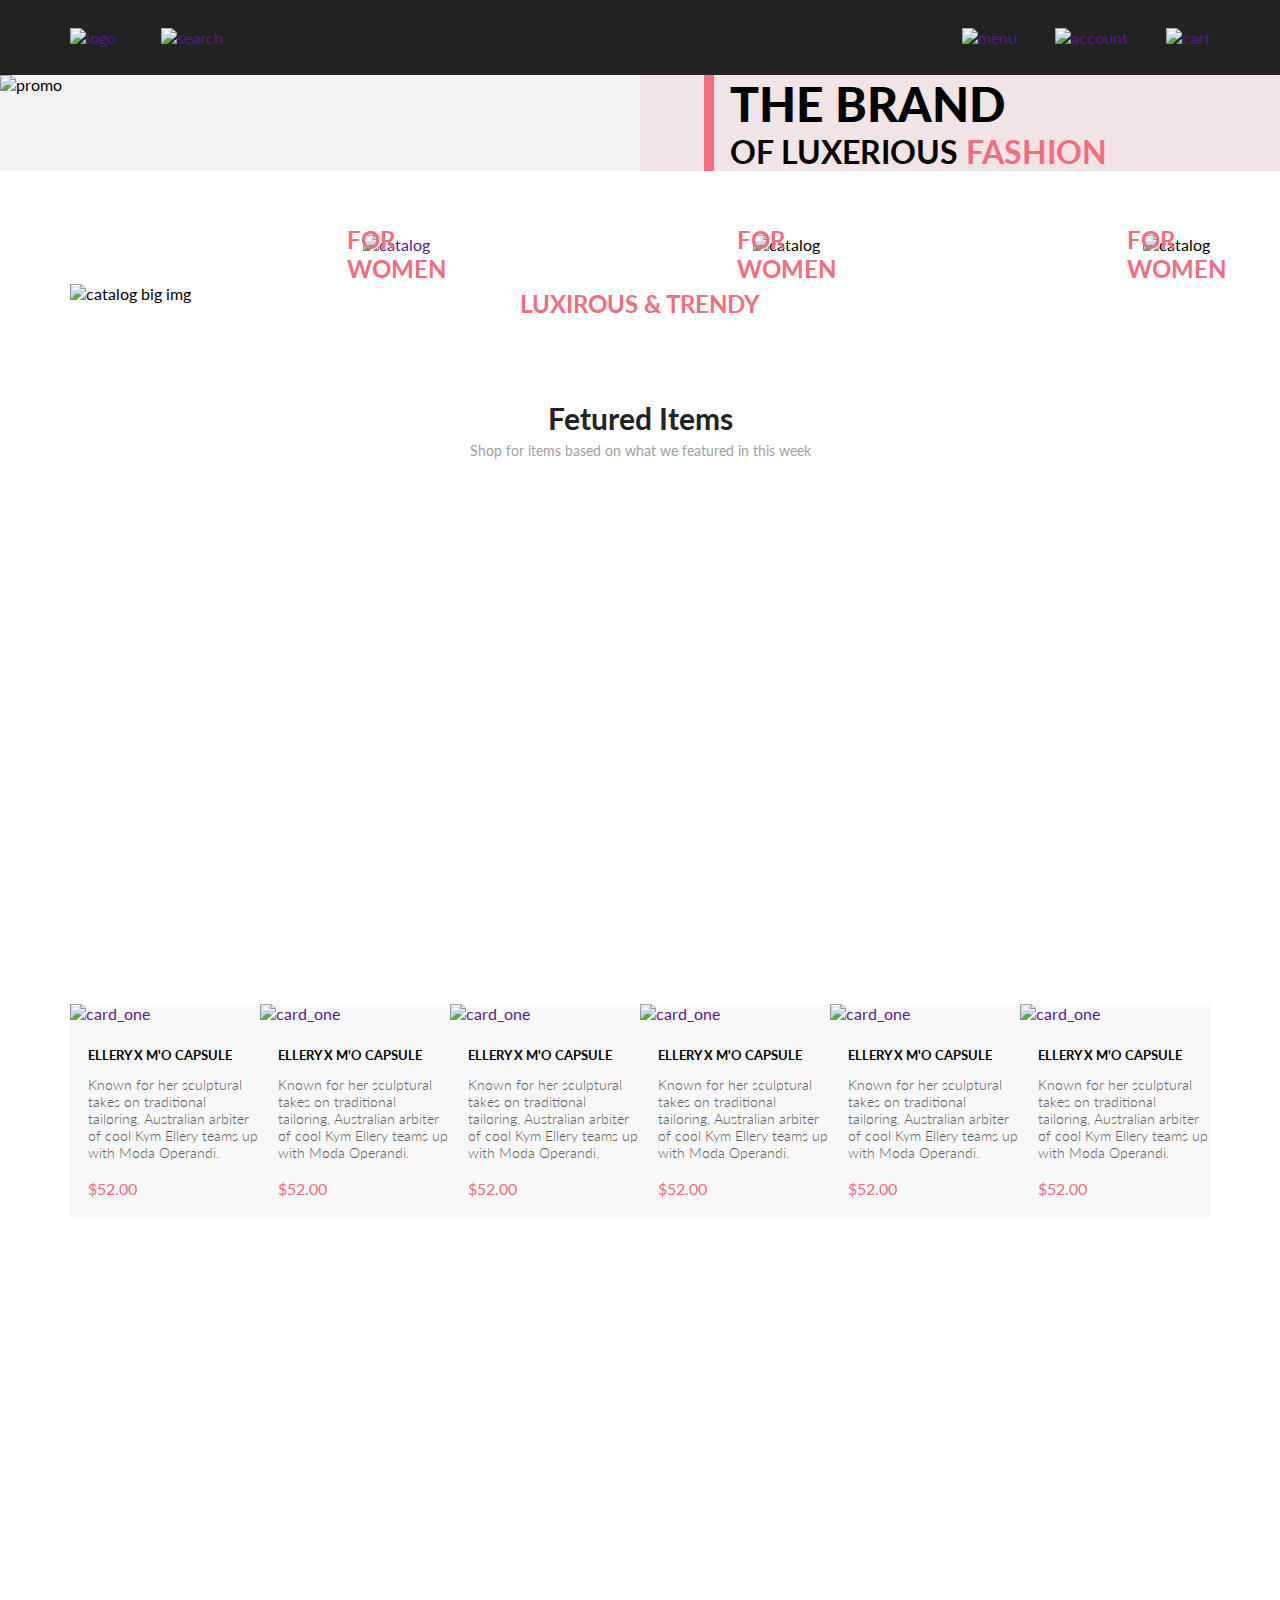
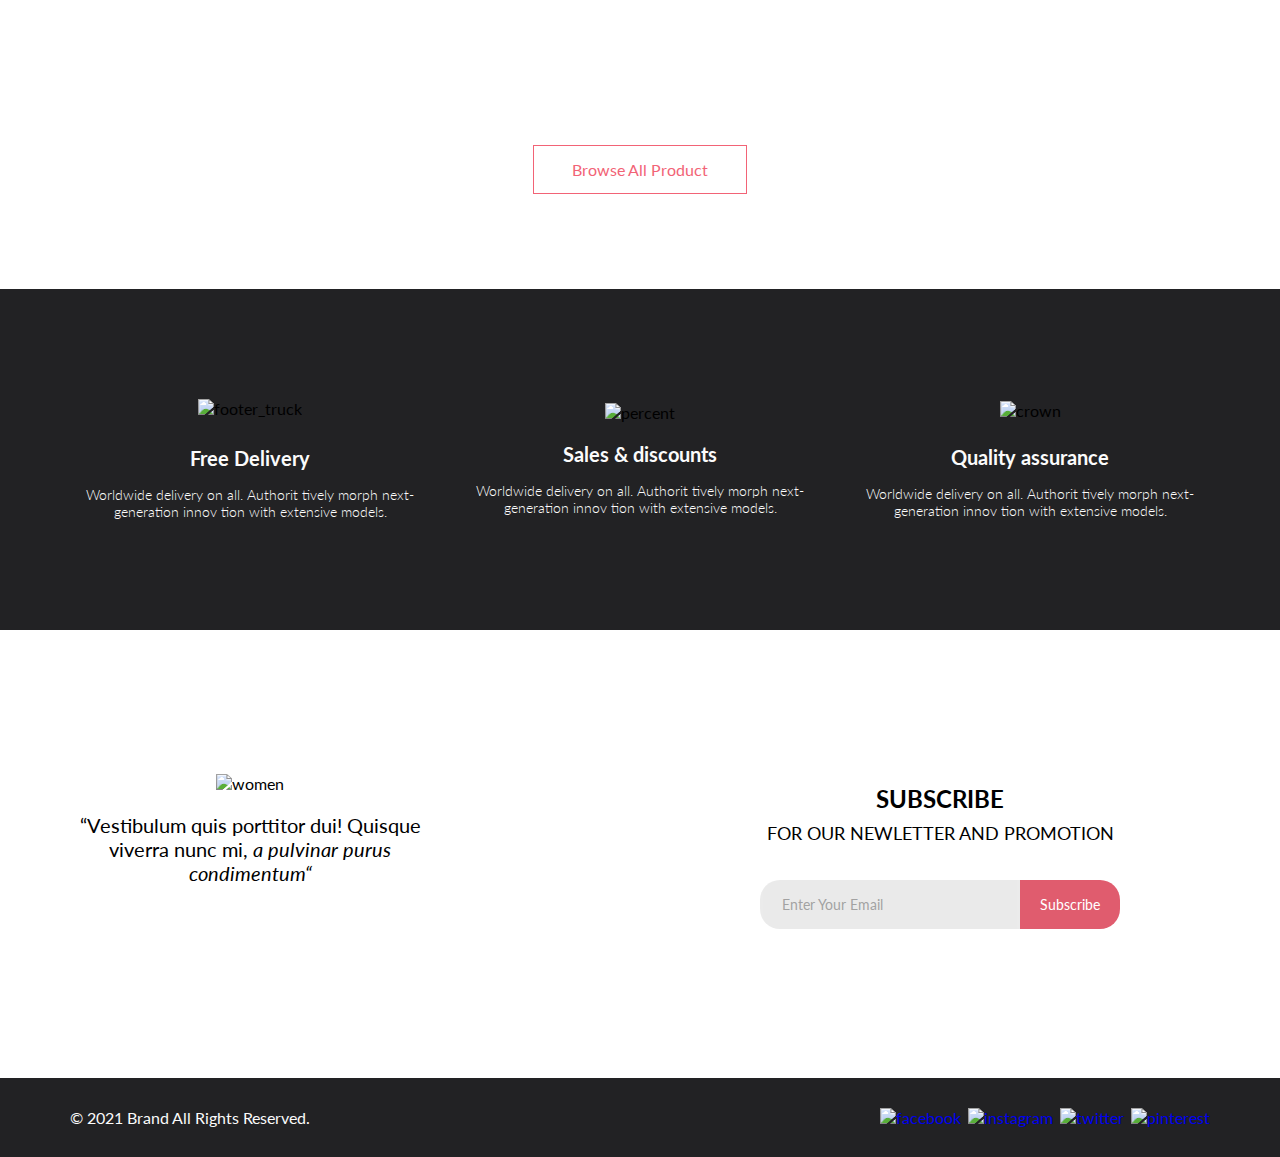
==== index.html @ 8d18c6ad "lesson-1" ====
<!DOCTYPE html>
<html lang="ru">
<head>
    <meta charset="UTF-8">
    <meta name="viewport" content="width=device-width, initial-scale=1.0">
    <title>Document</title>
    <link rel="preconnect" href="https://fonts.gstatic.com">
<link href="https://fonts.googleapis.com/css2?family=Lato&display=swap" rel="stylesheet">
    <link rel="stylesheet" href="style.css">
</head>
<body>
    <div class="header center">
        <div class="header__left">
            <a href=""><img src="img/logo.svg" alt="logo"></a>
            <a href=""><img class="header__search" src="img/search.svg" alt="search"></a>
        </div>
        <div class="header__right">
            <a href=""><img src="img/menu.svg" alt="menu"></a>
            <a href=""><img class="header__accoutn" src="img/account.svg" alt="account"></a>
            <a href=""><img src="img/cart.svg" alt="cart"></a>
        </div>
    </div>
    <div class="promo">
        <div class="promo__left">
            <img class="promo__img" src="img/promo__img.png" alt="promo">
        </div>
        <div class="promo__right">
            <div class="promo__content">
                <h2 class="promo__heading">THE BRAND</h2>
                <p class="promo__text">OF LUXERIOUS <span>FASHION</span></p>
            </div>
        </div>
    </div>
    <div class="catalog center">
        <a href="">
            <div class="catalog__item">
            <img class="catalog__img" src="img/catalog_women.png" alt="catalog">
            <div class="catalog__content">
                <p class="catalog__text">30% OFF</p>
                <h3 class="catalog__heading">FOR WOMEN</h3>
            </div>
        </a>
        </div>
        <div class="catalog__item">
            <img class="catalog__img" src="img/catalog_men.png" alt="catalog">
            <div class="catalog__content">
                <p class="catalog__text">30% OFF</p>
                <h3 class="catalog__heading">FOR WOMEN</h3>
            </div>
        </div>
        <div class="catalog__item">
            <img class="catalog__img" src="img/catalog_kids.png" alt="catalog">
            <div class="catalog__content">
                <p class="catalog__text">30% OFF</p>
                <h3 class="catalog__heading">FOR WOMEN</h3>
            </div>
        </div>
    </div>
    <div class="catalog-big center">
        <img class="catalog-big__img" src="img/catalog_big.png" alt="catalog big img">
        <div class="catalog__content">
            <p class="catalog__text">ACCESORIES</p>
            <h3 class="catalog__heading">LUXIROUS & TRENDY</h3>
        </div>
    </div>

    
    <!--Продажи-->
    <div class="product center">
        <div class="product_top">
            <h3 class="product_heading">Fetured Items</h3>
            <p class="product_text">Shop for items based on what we featured in this week</p>
        </div>
        
        <div class="product_card">
            <a href="">
                <img src="img/card_one.png" alt="card_one" class="product_img">
                <h6 class="card_heding">ELLERY X M'O CAPSULE</h6>
                <p class="card_text">Known for her sculptural takes on traditional tailoring,
                   Australian arbiter of cool Kym Ellery teams up with Moda Operandi.</p>
                <p class="card_price">$52.00</p>   
            </a>
            <a href="" class="hover_ref">
                <img src="img/hover.png" alt="hover" class="hover_img">
            </a>
        </div>
        <div class="product_card">
            <a href="">
                <img src="img/card_two.png" alt="card_one" class="product_img">
                <h6 class="card_heding">ELLERY X M'O CAPSULE</h6>
                <p class="card_text">Known for her sculptural takes on traditional tailoring,
                   Australian arbiter of cool Kym Ellery teams up with Moda Operandi.</p>
                <p class="card_price">$52.00</p>   
            </a>
            <a href="" class="hover_ref">
                <img src="img/hover.png" alt="hover" class="hover_img">
            </a>
        </div>
        <div class="product_card">
            <a href="">
                <img src="img/card_three.png" alt="card_one" class="product_img">
                <h6 class="card_heding">ELLERY X M'O CAPSULE</h6>
                <p class="card_text">Known for her sculptural takes on traditional tailoring,
                   Australian arbiter of cool Kym Ellery teams up with Moda Operandi.</p>
                <p class="card_price">$52.00</p>   
            </a>
            <a href="" class="hover_ref">
                <img src="img/hover.png" alt="hover" class="hover_img">
            </a>
        </div>
        <div class="product_card">
            <a href="">
                <img src="img/card_four.png" alt="card_one" class="product_img">
                <h6 class="card_heding">ELLERY X M'O CAPSULE</h6>
                <p class="card_text">Known for her sculptural takes on traditional tailoring,
                   Australian arbiter of cool Kym Ellery teams up with Moda Operandi.</p>
                <p class="card_price">$52.00</p>   
            </a>
            <a href="" class="hover_ref">
                <img src="img/hover.png" alt="hover" class="hover_img">
            </a>
        </div>
        <div class="product_card">
            <a href="">
                <img src="img/card_five.png" alt="card_one" class="product_img">
                <h6 class="card_heding">ELLERY X M'O CAPSULE</h6>
                <p class="card_text">Known for her sculptural takes on traditional tailoring,
                   Australian arbiter of cool Kym Ellery teams up with Moda Operandi.</p>
                <p class="card_price">$52.00</p>   
            </a>
            <a href="" class="hover_ref">
                <img src="img/hover.png" alt="hover" class="hover_img">
            </a>
        </div>
        <div class="product_card">
            <a href="">
                <img src="img/card_six.png" alt="card_one" class="product_img">
                <h6 class="card_heding">ELLERY X M'O CAPSULE</h6>
                <p class="card_text">Known for her sculptural takes on traditional tailoring,
                   Australian arbiter of cool Kym Ellery teams up with Moda Operandi.</p>
                <p class="card_price">$52.00</p>   
            </a>
            <a href="" class="hover_ref">
                <img src="img/hover.png" alt="hover" class="hover_img">
            </a>
        </div>
        <div class="product_show">
            <a href="" class="show_input">Browse All Product</a>
        </div>
    </div>


    <!--Подвал-->
    <div class="top_footer center">
        <div class="dignity">
            <img src="img/footer_truck.svg" alt="footer_truck">
            <h5 class="dignity_heading truck">Free Delivery</h3>
            <p class="dighity_text">Worldwide delivery on all. Authorit tively morph 
                                        next-generation innov tion with extensive models.</p>
        </div>
        <div class="dignity">
            <img src="img/footer_percent.svg" alt="percent">
            <h5 class="dignity_heading">Sales & discounts</h3>
            <p class="dighity_text">Worldwide delivery on all. Authorit tively morph 
                                        next-generation innov tion with extensive models.</p>
        </div>
        <div class="dignity">
            <img src="img/footer_crown.svg" alt="crown">
            <h5 class="dignity_heading crown">Quality assurance</h3>
            <p class="dighity_text">Worldwide delivery on all. Authorit tively morph 
                                        next-generation innov tion with extensive models.</p>
        </div>
    </div>

    <div class="middle_footer center">
        <div class="quote">
        <img src="img/footer_women.svg" alt="women"> 
        <p class="quote_text">“Vestibulum quis porttitor dui! Quisque viverra nunc mi, 
                <span class="quote_italic">a pulvinar purus condimentum“</span> </p>   
        </div>     
        <div class="forms_pack">
            <h4 class="forms_heading">SUBSCRIBE</h4>
            <p class="forms_text">FOR OUR NEWLETTER AND PROMOTION</p>
            <form action="#" method="POST" class="subform">
                <p>
                    <input type="text" name="email" id="email" placeholder="Enter Your Email" class="format"><button type="submit" class="dispatch">Subscribe</button>
                </p>
            </form>
        </div>
    </div>

    <div class="bottom_center center">
        <p class="bottom_text">&copy 2021 Brand All Rights Reserved.</p>
        <div class="bottom__left"> 
            <a href="https://www.facebook.com" class="bottom_left_img" target="_blank"><img src="img/facebook.svg" alt="facebook"></a>
            <a href="https://www.instagram.com" class="bottom_left_img" target="_blank"><img src="img/instagram.svg" alt="instagram"></a>
            <a href="https://twitter.com" class="bottom_left_img" target="_blank"><img src="img/twitter.svg" alt="twitter"></a>
            <a href="https://www.pinterest.ru" class="bottom_left_img" target="_blank"><img src="img/pinterest.svg" alt="pinterest"></a>
        </div>
    </div>
</body>
</html>
---- style.css ----
@charset "UTF-8";
* {
  margin: 0;
  padding: 0;
  -webkit-box-sizing: border-box;
          box-sizing: border-box;
  font-family: 'Lato', sans-serif;
}

a {
  text-decoration: none;
}

.center {
  padding-left: calc(50% - 570px);
  padding-right: calc(50% - 570px);
}

.header {
  background-color: #222;
  height: 75px;
  display: -webkit-box;
  display: -ms-flexbox;
  display: flex;
  -webkit-box-pack: justify;
      -ms-flex-pack: justify;
          justify-content: space-between;
  -webkit-box-align: center;
      -ms-flex-align: center;
          align-items: center;
}

.header__search {
  margin-left: 41px;
}

.header__accoutn {
  margin-left: 34px;
  margin-right: 34px;
}

.promo {
  background: rgba(113, 103, 105, 0.08);
  padding-left: calc(50% - 800px);
  padding-right: calc(50% - 800px);
  display: -webkit-box;
  display: -ms-flexbox;
  display: flex;
}

.promo__left {
  width: 50%;
}

.promo__img {
  width: 100%;
}

.promo__right {
  width: 50%;
  background: #F1E4E6;
  display: -webkit-box;
  display: -ms-flexbox;
  display: flex;
  -webkit-box-align: center;
      -ms-flex-align: center;
          align-items: center;
  padding-left: 64px;
}

.promo__content {
  border-left: 10px solid #F16D7F;
  padding-left: 16px;
}

.promo__heading {
  font-weight: 900;
  font-size: 48px;
  line-height: 58px;
}

.promo__text {
  font-weight: 700;
  font-size: 32px;
  line-height: 38px;
}

p.promo__text span {
  color: #F16D7F;
}

.catalog {
  display: -webkit-box;
  display: -ms-flexbox;
  display: flex;
  -webkit-box-pack: justify;
      -ms-flex-pack: justify;
          justify-content: space-between;
  padding-top: 64px;
}

.catalog__item {
  position: relative;
}

.catalog-big {
  position: relative;
}

.catalog__item:not(:last-child) {
  margin-right: 30px;
}

.catalog__content {
  position: absolute;
  width: 100%;
  height: 100%;
  top: 0;
  left: 0;
  display: -webkit-box;
  display: -ms-flexbox;
  display: flex;
  -webkit-box-orient: vertical;
  -webkit-box-direction: normal;
      -ms-flex-direction: column;
          flex-direction: column;
  -webkit-box-pack: center;
      -ms-flex-pack: center;
          justify-content: center;
  -webkit-box-align: center;
      -ms-flex-align: center;
          align-items: center;
}

.catalog__img {
  width: 100%;
}

.catalog-big {
  margin-top: 30px;
}

.catalog-big__img {
  width: 100%;
}

.catalog__text {
  font-size: 16px;
  line-height: 19px;
  color: #FFFFFF;
}

.catalog__heading {
  font-weight: 700;
  font-size: 24px;
  line-height: 29px;
  color: #F16D7F;
}

/* Продажи */
.product_top {
  position: absolute;
  width: 100%;
  height: 100%;
  top: 0;
  left: 0;
  display: -webkit-box;
  display: -ms-flexbox;
  display: flex;
  -webkit-box-orient: vertical;
  -webkit-box-direction: normal;
      -ms-flex-direction: column;
          flex-direction: column;
  -webkit-box-pack: start;
      -ms-flex-pack: start;
          justify-content: flex-start;
  -webkit-box-align: center;
      -ms-flex-align: center;
          align-items: center;
}

.product_heading {
  font-size: 30px;
  line-height: 36px;
  color: #222222;
  padding-top: 97px;
}

.product_text {
  font-size: 14px;
  line-height: 17px;
  color: #9F9F9F;
  padding: 6px 0 48px 0;
}

.product {
  min-height: 1586px;
  display: -webkit-box;
  display: -ms-flexbox;
  display: flex;
  -webkit-box-pack: justify;
      -ms-flex-pack: justify;
          justify-content: space-between;
  -webkit-box-align: center;
      -ms-flex-align: center;
          align-items: center;
  -ms-flex-wrap: wrap;
      flex-wrap: wrap;
  -ms-flex-line-pack: center;
      align-content: center;
  position: relative;
}

.product_card {
  -webkit-box-flex: 1;
      -ms-flex: 1;
          flex: 1;
  margin-top: 30px;
  position: relative;
  background: #F8F8F8;
  max-width: 360px;
  text-align: left;
}

.hover_ref {
  opacity: 0;
  position: absolute;
  top: 0;
  left: 0;
  display: -webkit-box;
  display: -ms-flexbox;
  display: flex;
  -webkit-box-orient: vertical;
  -webkit-box-direction: normal;
      -ms-flex-direction: column;
          flex-direction: column;
  -webkit-box-pack: center;
      -ms-flex-pack: center;
          justify-content: center;
  -webkit-box-align: center;
      -ms-flex-align: center;
          align-items: center;
}

.hover_ref:hover {
  opacity: 1;
}

.card_heding {
  font-size: 13px;
  line-height: 16px;
  color: #000000;
  margin: 24px 0 0 18px;
}

.card_text {
  font-weight: 300;
  font-size: 14px;
  line-height: 17px;
  color: #5D5D5D;
  margin: 13px 0 0 18px;
}

.card_price {
  font-size: 16px;
  line-height: 19px;
  color: #F16D7F;
  margin: 18px 0 20px 18px;
}

.product_show {
  position: absolute;
  width: 100%;
  bottom: 0;
  left: 0;
  display: -webkit-box;
  display: -ms-flexbox;
  display: flex;
  -webkit-box-orient: vertical;
  -webkit-box-direction: normal;
      -ms-flex-direction: column;
          flex-direction: column;
  -webkit-box-pack: end;
      -ms-flex-pack: end;
          justify-content: flex-end;
  -webkit-box-align: center;
      -ms-flex-align: center;
          align-items: center;
  padding-bottom: 95px;
}

.show_input {
  font-size: 16px;
  line-height: 19px;
  color: #F26376;
  border: 1px solid #F26376;
  padding: 14px 38px;
}

.show_input:active {
  -webkit-box-shadow: inset 2px 2px 2px 2px #a01f1f;
          box-shadow: inset 2px 2px 2px 2px #a01f1f;
}

.show_input:hover {
  color: #FFFFFF;
  background-color: #F26376;
}

/* Подвал */
.top_footer {
  height: 341px;
  background-color: #222224;
  display: -webkit-box;
  display: -ms-flexbox;
  display: flex;
  -ms-flex-pack: distribute;
      justify-content: space-around;
  -webkit-box-align: center;
      -ms-flex-align: center;
          align-items: center;
}

.dignity {
  text-align: center;
}

.dignity:not(:last-of-type) {
  margin-right: 30px;
}

.dignity_heading {
  font-size: 20px;
  line-height: 24px;
  color: #FBFBFB;
  margin-top: 20px;
}

.dignity_heading.truck {
  margin-top: 28px;
}

.dignity_heading.crown {
  margin-top: 25px;
}

.dighity_text {
  font-weight: 300;
  font-size: 14px;
  line-height: 17px;
  color: #FBFBFB;
  margin-top: 16px;
}

.middle_footer {
  height: 448px;
  background-image: url(img/footer_back.png);
  background-repeat: no-repeat;
  background-position: center;
  display: -webkit-box;
  display: -ms-flexbox;
  display: flex;
  -webkit-box-pack: start;
      -ms-flex-pack: start;
          justify-content: flex-start;
  -webkit-box-align: center;
      -ms-flex-align: center;
          align-items: center;
  text-align: center;
}

.quote {
  max-width: 360px;
}

.quote_text {
  font-size: 20px;
  line-height: 24px;
  text-align: center;
  margin: 20px 0 50px 0;
}

.quote_italic {
  font-style: italic;
}

.forms_pack {
  max-width: 360px;
  margin-left: 330px;
}

.forms_heading {
  font-weight: 700;
  font-size: 24px;
  line-height: 38px;
}

.forms_text {
  font-weight: 400;
  font-size: 18px;
  line-height: 30px;
  margin-bottom: 32px;
}

.format {
  width: 260px;
  height: 49px;
  border-radius: 20px 0 0 20px;
  background: #E1E1E1;
  border: none;
  font-size: 14px;
  line-height: 17px;
  color: #222224;
  opacity: 0.67;
  padding-left: 22px;
  outline: none;
}

.dispatch {
  width: 100px;
  height: 49px;
  border-radius: 0 20px 20px 0;
  background: #E05C6E;
  border: none;
  color: #FFFFFF;
  font-size: 14px;
  line-height: 17px;
  outline: none;
}

.dispatch:active {
  -webkit-box-shadow: inset 2px 2px 2px 2px #a01f1f;
          box-shadow: inset 2px 2px 2px 2px #a01f1f;
  cursor: pointer;
  border: none;
}

.dispatch:hover {
  background: #f52f4a;
  cursor: pointer;
}

.bottom_center {
  height: 79px;
  background-color: #222224;
  display: -webkit-box;
  display: -ms-flexbox;
  display: flex;
  -webkit-box-pack: justify;
      -ms-flex-pack: justify;
          justify-content: space-between;
  -webkit-box-align: center;
      -ms-flex-align: center;
          align-items: center;
}

.bottom_text {
  font-size: 16px;
  line-height: 19px;
  color: #FBFBFB;
}

.bottom_left_img:not(:last-of-type) {
  margin-right: 3px;
}

.bottom_left_img:hover {
  -webkit-box-shadow: 2px 2px 5px #F16D7F;
          box-shadow: 2px 2px 5px #F16D7F;
}
/*# sourceMappingURL=style.css.map */
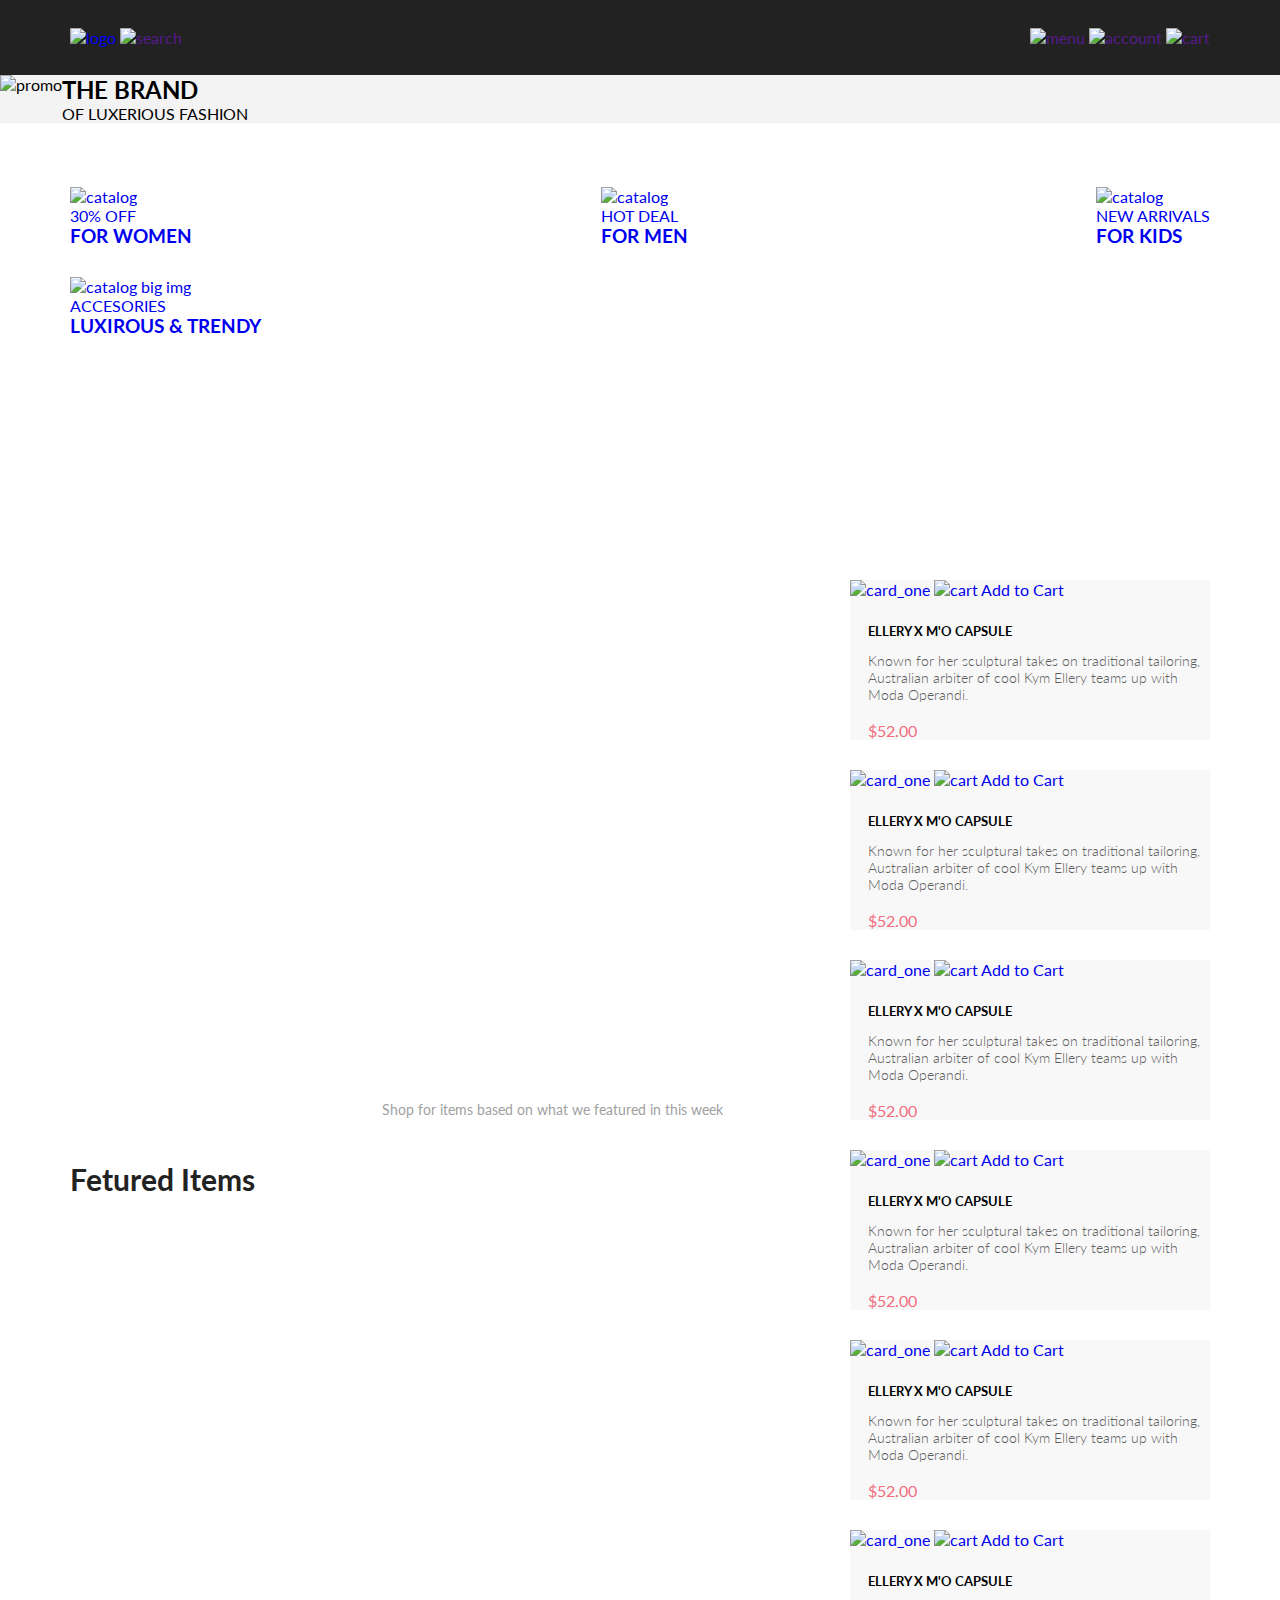
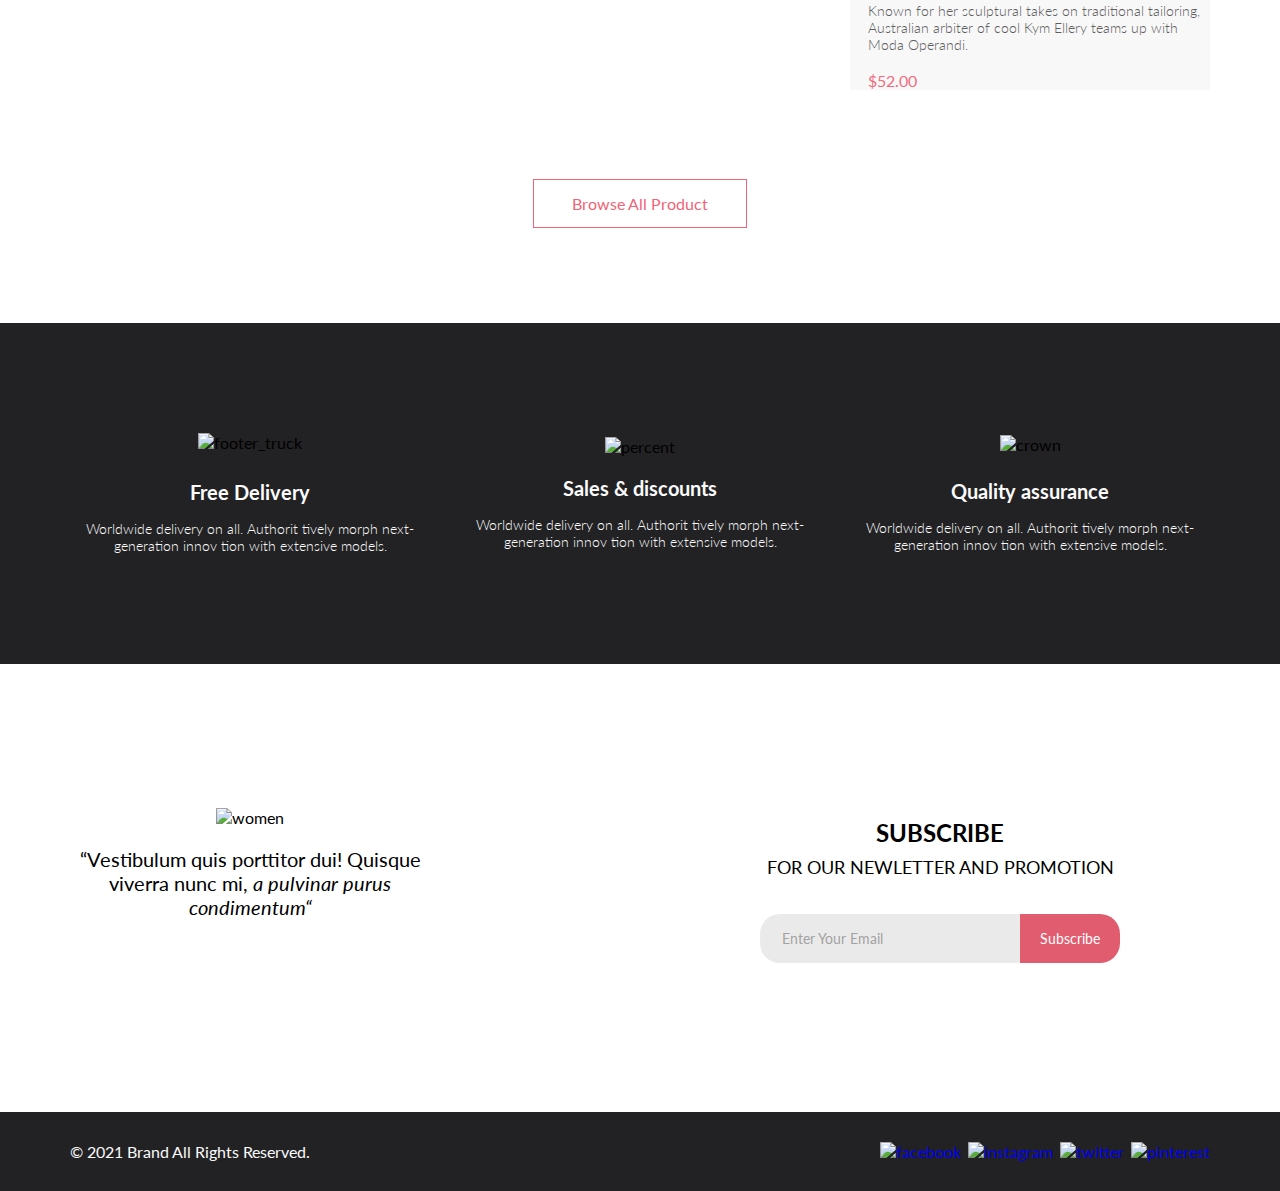
==== commit 01d2b4df: "Add files via upload" ====
--- a/index.html
+++ b/index.html
@@ -1,202 +1,225 @@
 <!DOCTYPE html>
-<html lang="ru">
+<html lang="en">
 <head>
     <meta charset="UTF-8">
     <meta name="viewport" content="width=device-width, initial-scale=1.0">
-    <title>Document</title>
+    <title>FASHION</title>
+    <link rel="shortcut icon" href="img/favicon.ico" type="image/x-icon">
     <link rel="preconnect" href="https://fonts.gstatic.com">
-<link href="https://fonts.googleapis.com/css2?family=Lato&display=swap" rel="stylesheet">
+    <link href="https://fonts.googleapis.com/css2?family=Lato&display=swap" rel="stylesheet">
     <link rel="stylesheet" href="style.css">
 </head>
 <body>
-    <div class="header center">
-        <div class="header__left">
-            <a href=""><img src="img/logo.svg" alt="logo"></a>
-            <a href=""><img class="header__search" src="img/search.svg" alt="search"></a>
-        </div>
-        <div class="header__right">
+    <header class="header center">
+        <div class="header_left">
+            <a href="index.html"><img src="img/logo.svg" alt="logo"></a>
+            <a href=""><img class="header_search" src="img/search.svg" alt="search"></a>
+        </div>
+        <div class="header_right">
             <a href=""><img src="img/menu.svg" alt="menu"></a>
-            <a href=""><img class="header__accoutn" src="img/account.svg" alt="account"></a>
+            <a href=""><img class="header_accoutn" src="img/account.svg" alt="account"></a>
             <a href=""><img src="img/cart.svg" alt="cart"></a>
         </div>
-    </div>
-    <div class="promo">
-        <div class="promo__left">
-            <img class="promo__img" src="img/promo__img.png" alt="promo">
-        </div>
-        <div class="promo__right">
-            <div class="promo__content">
-                <h2 class="promo__heading">THE BRAND</h2>
-                <p class="promo__text">OF LUXERIOUS <span>FASHION</span></p>
-            </div>
-        </div>
-    </div>
-    <div class="catalog center">
-        <a href="">
-            <div class="catalog__item">
-            <img class="catalog__img" src="img/catalog_women.png" alt="catalog">
-            <div class="catalog__content">
-                <p class="catalog__text">30% OFF</p>
-                <h3 class="catalog__heading">FOR WOMEN</h3>
-            </div>
-        </a>
-        </div>
-        <div class="catalog__item">
-            <img class="catalog__img" src="img/catalog_men.png" alt="catalog">
-            <div class="catalog__content">
-                <p class="catalog__text">30% OFF</p>
-                <h3 class="catalog__heading">FOR WOMEN</h3>
-            </div>
-        </div>
-        <div class="catalog__item">
-            <img class="catalog__img" src="img/catalog_kids.png" alt="catalog">
-            <div class="catalog__content">
-                <p class="catalog__text">30% OFF</p>
-                <h3 class="catalog__heading">FOR WOMEN</h3>
-            </div>
-        </div>
-    </div>
-    <div class="catalog-big center">
-        <img class="catalog-big__img" src="img/catalog_big.png" alt="catalog big img">
-        <div class="catalog__content">
-            <p class="catalog__text">ACCESORIES</p>
-            <h3 class="catalog__heading">LUXIROUS & TRENDY</h3>
-        </div>
-    </div>
-
+    </header>
+    <section class="promo">
+        <div class="promo_left">
+            <img class="promo_img" src="img/promo__img.png" alt="promo">
+        </div>
+        <div class="promo_right">
+            <div class="promo_content">
+                <h2 class="promo_heading">THE BRAND</h2>
+                <p class="promo_text">OF LUXERIOUS <span>FASHION</span></p>
+            </div>
+        </div>
+    </section>
+    <section class="catalog-box">
+        <div class="catalog center">
+            <div class="catalog_item">
+                <a href="#">    
+                    <img class="catalog_img" src="img/catalog_women.png" alt="catalog">
+                    <div class="catalog_content">
+                        <p class="catalog_text">30% OFF</p>
+                        <h3 class="catalog_heading">FOR WOMEN</h3>
+                    </div>
+                </a>
+            </div>
+            <div class="catalog_item">
+                <a href="catalog.html">
+                    <img class="catalog_img" src="img/catalog_men.png" alt="catalog">
+                    <div class="catalog_content">
+                        <p class="catalog_text">HOT DEAL</p>
+                        <h3 class="catalog_heading">FOR MEN</h3>
+                    </div>
+                </a>
+            </div>
+            <div class="catalog_item">
+                <a href="#">
+                    <img class="catalog_img" src="img/catalog_kids.png" alt="catalog">
+                    <div class="catalog_content">
+                        <p class="catalog_text">NEW ARRIVALS</p>
+                        <h3 class="catalog_heading">FOR KIDS</h3>
+                    </div>
+                </a>    
+            </div>
+        </div>
+        <div class="catalog-big center">
+            <a href="#">
+                <img class="catalog-big_img" src="img/catalog_big.png" alt="catalog big img">
+                <div class="catalog_content">
+                    <p class="catalog_text">ACCESORIES</p>
+                    <h3 class="catalog_heading">LUXIROUS & TRENDY</h3>
+                </div>
+            </a>    
+        </div>
+    </section>
     
     <!--Продажи-->
-    <div class="product center">
-        <div class="product_top">
+    <section class="product center">
+        
             <h3 class="product_heading">Fetured Items</h3>
             <p class="product_text">Shop for items based on what we featured in this week</p>
-        </div>
         
-        <div class="product_card">
-            <a href="">
-                <img src="img/card_one.png" alt="card_one" class="product_img">
-                <h6 class="card_heding">ELLERY X M'O CAPSULE</h6>
-                <p class="card_text">Known for her sculptural takes on traditional tailoring,
-                   Australian arbiter of cool Kym Ellery teams up with Moda Operandi.</p>
-                <p class="card_price">$52.00</p>   
-            </a>
-            <a href="" class="hover_ref">
-                <img src="img/hover.png" alt="hover" class="hover_img">
-            </a>
-        </div>
-        <div class="product_card">
-            <a href="">
-                <img src="img/card_two.png" alt="card_one" class="product_img">
-                <h6 class="card_heding">ELLERY X M'O CAPSULE</h6>
-                <p class="card_text">Known for her sculptural takes on traditional tailoring,
-                   Australian arbiter of cool Kym Ellery teams up with Moda Operandi.</p>
-                <p class="card_price">$52.00</p>   
-            </a>
-            <a href="" class="hover_ref">
-                <img src="img/hover.png" alt="hover" class="hover_img">
-            </a>
-        </div>
-        <div class="product_card">
-            <a href="">
-                <img src="img/card_three.png" alt="card_one" class="product_img">
-                <h6 class="card_heding">ELLERY X M'O CAPSULE</h6>
-                <p class="card_text">Known for her sculptural takes on traditional tailoring,
-                   Australian arbiter of cool Kym Ellery teams up with Moda Operandi.</p>
-                <p class="card_price">$52.00</p>   
-            </a>
-            <a href="" class="hover_ref">
-                <img src="img/hover.png" alt="hover" class="hover_img">
-            </a>
-        </div>
-        <div class="product_card">
-            <a href="">
-                <img src="img/card_four.png" alt="card_one" class="product_img">
-                <h6 class="card_heding">ELLERY X M'O CAPSULE</h6>
-                <p class="card_text">Known for her sculptural takes on traditional tailoring,
-                   Australian arbiter of cool Kym Ellery teams up with Moda Operandi.</p>
-                <p class="card_price">$52.00</p>   
-            </a>
-            <a href="" class="hover_ref">
-                <img src="img/hover.png" alt="hover" class="hover_img">
-            </a>
-        </div>
-        <div class="product_card">
-            <a href="">
-                <img src="img/card_five.png" alt="card_one" class="product_img">
-                <h6 class="card_heding">ELLERY X M'O CAPSULE</h6>
-                <p class="card_text">Known for her sculptural takes on traditional tailoring,
-                   Australian arbiter of cool Kym Ellery teams up with Moda Operandi.</p>
-                <p class="card_price">$52.00</p>   
-            </a>
-            <a href="" class="hover_ref">
-                <img src="img/hover.png" alt="hover" class="hover_img">
-            </a>
-        </div>
-        <div class="product_card">
-            <a href="">
-                <img src="img/card_six.png" alt="card_one" class="product_img">
-                <h6 class="card_heding">ELLERY X M'O CAPSULE</h6>
-                <p class="card_text">Known for her sculptural takes on traditional tailoring,
-                   Australian arbiter of cool Kym Ellery teams up with Moda Operandi.</p>
-                <p class="card_price">$52.00</p>   
-            </a>
-            <a href="" class="hover_ref">
-                <img src="img/hover.png" alt="hover" class="hover_img">
-            </a>
-        </div>
-        <div class="product_show">
-            <a href="" class="show_input">Browse All Product</a>
-        </div>
-    </div>
+        <div class="product-content">        
+            <div class="product_card">
+                <a href="#">
+                    <img src="img/card_1.jpg" alt="card_one" class="product_img">
+                </a>
+                <a class="product_add" href="#">
+                    <img src="img/product-cart.svg" alt="cart"> Add to Cart
+                </a>
+                <a href="#">    
+                    <h6 class="card_heding">ELLERY X M'O CAPSULE</h6>
+                </a>
+                    <p class="card_text">Known for her sculptural takes on traditional tailoring,
+                    Australian arbiter of cool Kym Ellery teams up with Moda Operandi.</p>
+                    <p class="card_price">$52.00</p>   
+            </div>
+            <div class="product_card">
+                <a href="#">
+                    <img src="img/card_2.jpg" alt="card_one" class="product_img">
+                </a>
+                <a class="product_add" href="#">
+                    <img src="img/product-cart.svg" alt="cart"> Add to Cart
+                </a>
+                <a href="#">
+                    <h6 class="card_heding">ELLERY X M'O CAPSULE</h6>
+                </a> 
+                    <p class="card_text">Known for her sculptural takes on traditional tailoring,
+                    Australian arbiter of cool Kym Ellery teams up with Moda Operandi.</p>
+                    <p class="card_price">$52.00</p>   
+            </div>
+            <div class="product_card">
+                <a href="#">
+                    <img src="img/card_3.jpg" alt="card_one" class="product_img">
+                </a>
+                <a class="product_add" href="#">
+                    <img src="img/product-cart.svg" alt="cart"> Add to Cart
+                </a>
+                <a href="#">    
+                    <h6 class="card_heding">ELLERY X M'O CAPSULE</h6>
+                </a>
+                    <p class="card_text">Known for her sculptural takes on traditional tailoring,
+                    Australian arbiter of cool Kym Ellery teams up with Moda Operandi.</p>
+                    <p class="card_price">$52.00</p>   
+            </div>
+            <div class="product_card">
+                <a href="#">
+                    <img src="img/card_4.jpg" alt="card_one" class="product_img">
+                </a>
+                <a class="product_add" href="#">
+                    <img src="img/product-cart.svg" alt="cart"> Add to Cart
+                </a>
+                <a href="#">    
+                    <h6 class="card_heding">ELLERY X M'O CAPSULE</h6>
+                </a>
+                    <p class="card_text">Known for her sculptural takes on traditional tailoring,
+                    Australian arbiter of cool Kym Ellery teams up with Moda Operandi.</p>
+                    <p class="card_price">$52.00</p>   
+            </div>
+            <div class="product_card">
+                <a href="#">
+                    <img src="img/card_5.jpg" alt="card_one" class="product_img">
+                </a>
+                <a class="product_add" href="#">
+                    <img src="img/product-cart.svg" alt="cart"> Add to Cart
+                </a>
+                <a href="#">    
+                    <h6 class="card_heding">ELLERY X M'O CAPSULE</h6>
+                </a>
+                    <p class="card_text">Known for her sculptural takes on traditional tailoring,
+                    Australian arbiter of cool Kym Ellery teams up with Moda Operandi.</p>
+                    <p class="card_price">$52.00</p>   
+            </div>
+            <div class="product_card">
+                <a href="#">
+                    <img src="img/card_6.jpg" alt="card_one" class="product_img">
+                </a>
+                <a class="product_add" href="#">
+                    <img src="img/product-cart.svg" alt="cart"> Add to Cart
+                </a>
+                <a href="#">    
+                    <h6 class="card_heding">ELLERY X M'O CAPSULE</h6>
+                </a>
+                    <p class="card_text">Known for her sculptural takes on traditional tailoring,
+                    Australian arbiter of cool Kym Ellery teams up with Moda Operandi.</p>
+                    <p class="card_price">$52.00</p>   
+            </div>
+            <div class="product_show">
+                <a href="" class="show_input">Browse All Product</a>
+            </div>
+        </div>
+    </section>
 
 
     <!--Подвал-->
-    <div class="top_footer center">
-        <div class="dignity">
-            <img src="img/footer_truck.svg" alt="footer_truck">
-            <h5 class="dignity_heading truck">Free Delivery</h3>
-            <p class="dighity_text">Worldwide delivery on all. Authorit tively morph 
-                                        next-generation innov tion with extensive models.</p>
-        </div>
-        <div class="dignity">
-            <img src="img/footer_percent.svg" alt="percent">
-            <h5 class="dignity_heading">Sales & discounts</h3>
-            <p class="dighity_text">Worldwide delivery on all. Authorit tively morph 
-                                        next-generation innov tion with extensive models.</p>
-        </div>
-        <div class="dignity">
-            <img src="img/footer_crown.svg" alt="crown">
-            <h5 class="dignity_heading crown">Quality assurance</h3>
-            <p class="dighity_text">Worldwide delivery on all. Authorit tively morph 
-                                        next-generation innov tion with extensive models.</p>
-        </div>
-    </div>
-
-    <div class="middle_footer center">
-        <div class="quote">
-        <img src="img/footer_women.svg" alt="women"> 
-        <p class="quote_text">“Vestibulum quis porttitor dui! Quisque viverra nunc mi, 
-                <span class="quote_italic">a pulvinar purus condimentum“</span> </p>   
-        </div>     
-        <div class="forms_pack">
-            <h4 class="forms_heading">SUBSCRIBE</h4>
-            <p class="forms_text">FOR OUR NEWLETTER AND PROMOTION</p>
-            <form action="#" method="POST" class="subform">
-                <p>
-                    <input type="text" name="email" id="email" placeholder="Enter Your Email" class="format"><button type="submit" class="dispatch">Subscribe</button>
-                </p>
-            </form>
-        </div>
-    </div>
-
-    <div class="bottom_center center">
-        <p class="bottom_text">&copy 2021 Brand All Rights Reserved.</p>
-        <div class="bottom__left"> 
-            <a href="https://www.facebook.com" class="bottom_left_img" target="_blank"><img src="img/facebook.svg" alt="facebook"></a>
-            <a href="https://www.instagram.com" class="bottom_left_img" target="_blank"><img src="img/instagram.svg" alt="instagram"></a>
-            <a href="https://twitter.com" class="bottom_left_img" target="_blank"><img src="img/twitter.svg" alt="twitter"></a>
-            <a href="https://www.pinterest.ru" class="bottom_left_img" target="_blank"><img src="img/pinterest.svg" alt="pinterest"></a>
-        </div>
-    </div>
+    <footer class="footer">
+        <div class="top_footer center">
+            <div class="dignity">
+                <img src="img/footer_truck.svg" alt="footer_truck">
+                <h5 class="dignity_heading truck">Free Delivery</h3>
+                <p class="dighity_text">Worldwide delivery on all. Authorit tively morph 
+                                            next-generation innov tion with extensive models.</p>
+            </div>
+            <div class="dignity">
+                <img src="img/footer_percent.svg" alt="percent">
+                <h5 class="dignity_heading">Sales & discounts</h3>
+                <p class="dighity_text">Worldwide delivery on all. Authorit tively morph 
+                                            next-generation innov tion with extensive models.</p>
+            </div>
+            <div class="dignity">
+                <img src="img/footer_crown.svg" alt="crown">
+                <h5 class="dignity_heading crown">Quality assurance</h3>
+                <p class="dighity_text">Worldwide delivery on all. Authorit tively morph 
+                                            next-generation innov tion with extensive models.</p>
+            </div>
+        </div>
+
+        <div class="middle_footer center">
+            <div class="quote">
+            <img src="img/footer_women.svg" alt="women"> 
+            <p class="quote_text">“Vestibulum quis porttitor dui! Quisque viverra nunc mi, 
+                    <span class="quote_italic">a pulvinar purus condimentum“</span> </p>   
+            </div>     
+            <div class="forms_pack">
+                <h4 class="forms_heading">SUBSCRIBE</h4>
+                <p class="forms_text">FOR OUR NEWLETTER AND PROMOTION</p>
+                <form action="#" method="POST" class="subform">
+                    <p>
+                        <input type="email" name="email" id="email" placeholder="Enter Your Email" class="format"><button type="submit" class="dispatch">Subscribe</button>
+                    </p>
+                </form>
+            </div>
+        </div>
+
+        <div class="bottom_center center">
+            <p class="bottom_text">&copy 2021 Brand All Rights Reserved.</p>
+            <div class="bottom_left"> 
+                <a href="https://www.facebook.com" class="bottom_left_img" target="_blank"><img src="img/facebook.svg" alt="facebook"></a>
+                <a href="https://www.instagram.com" class="bottom_left_img" target="_blank"><img src="img/instagram.svg" alt="instagram"></a>
+                <a href="https://twitter.com" class="bottom_left_img" target="_blank"><img src="img/twitter.svg" alt="twitter"></a>
+                <a href="https://www.pinterest.ru" class="bottom_left_img" target="_blank"><img src="img/pinterest.svg" alt="pinterest"></a>
+            </div>
+        </div>
+    </footer>
 </body>
 </html>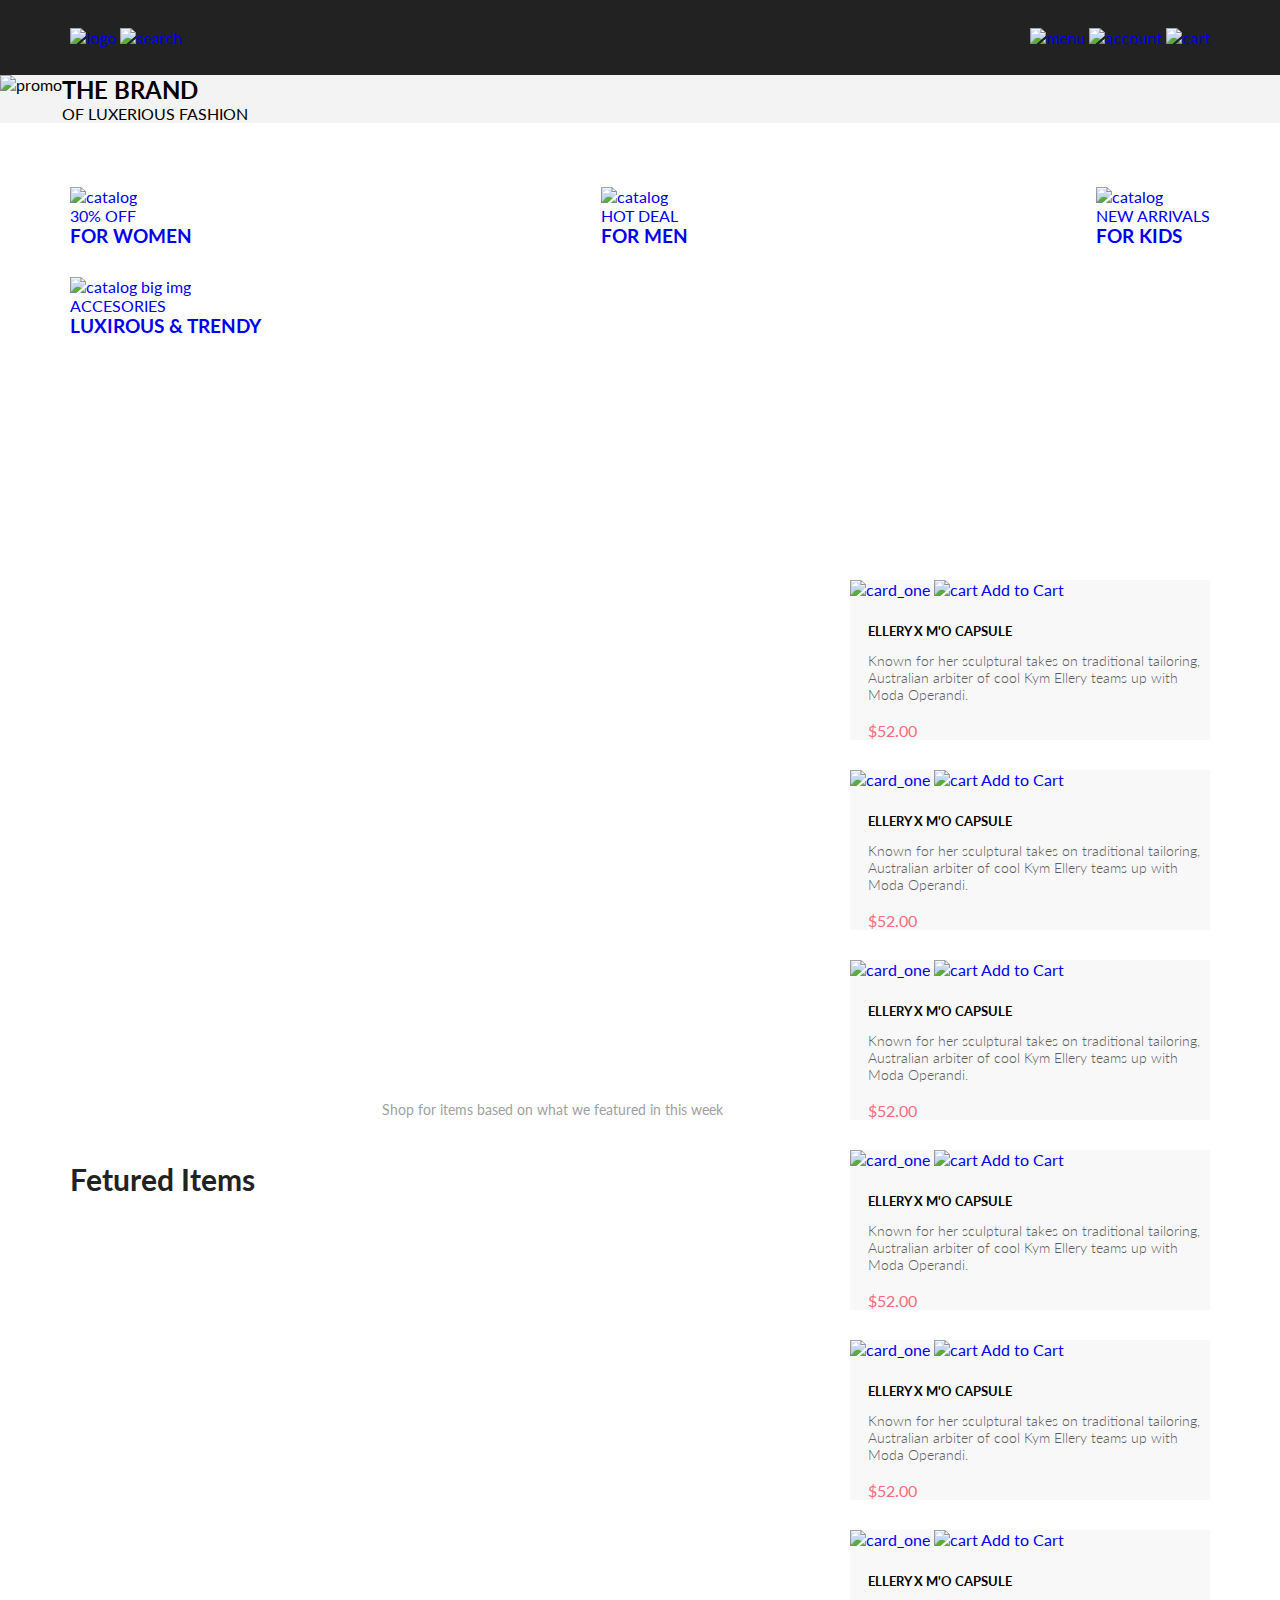
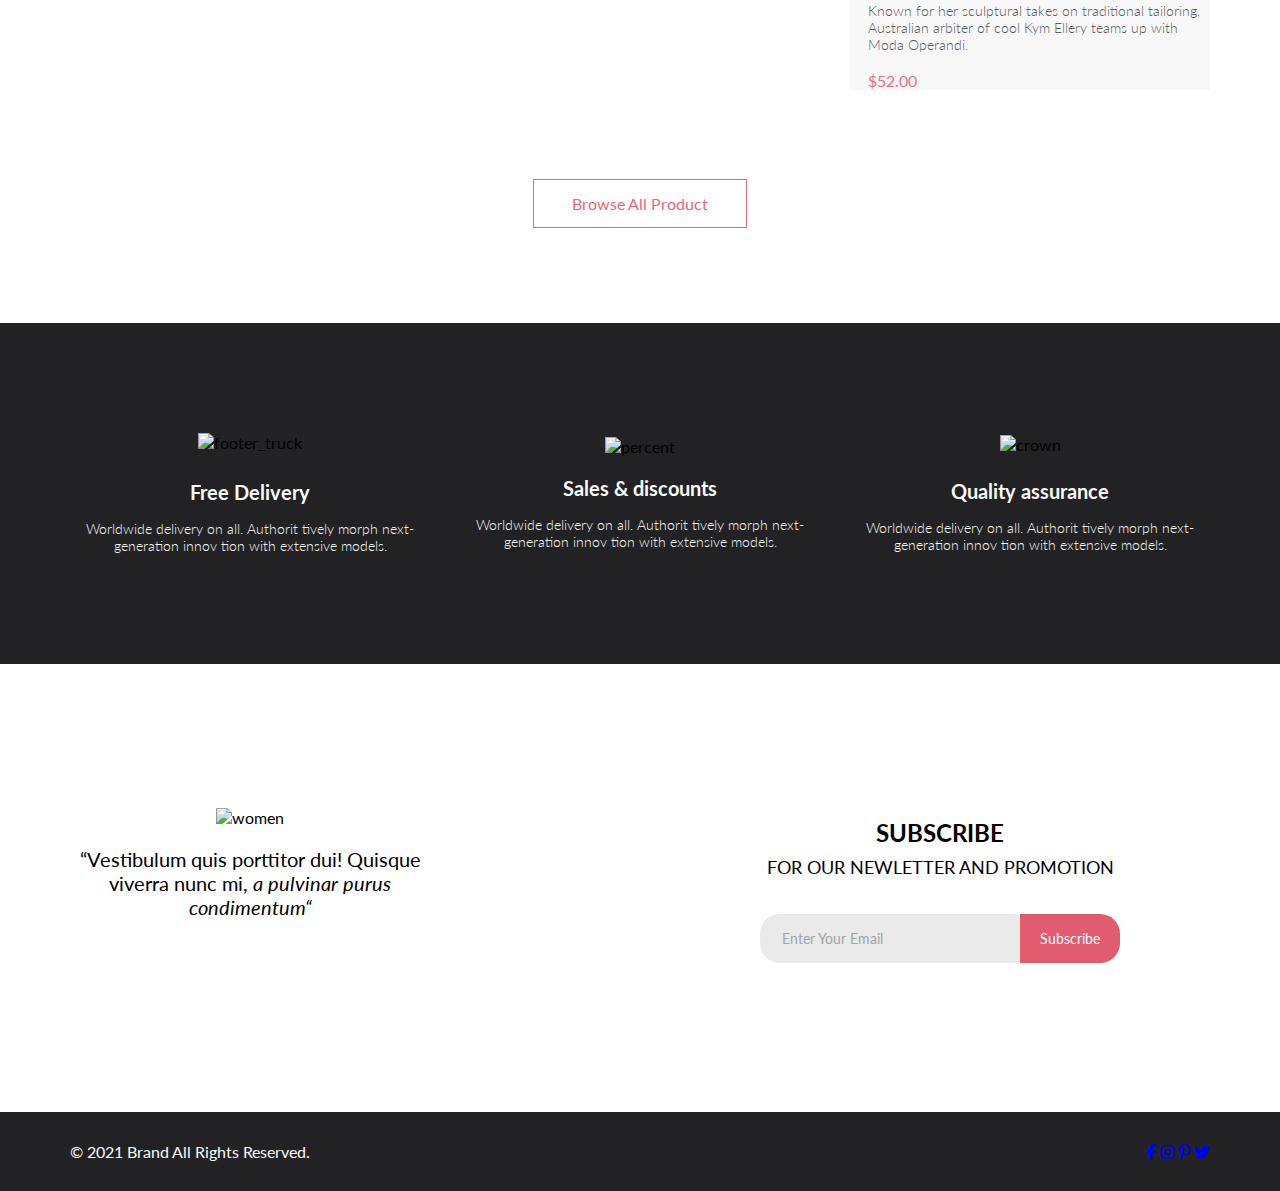
==== commit 3dedf84c: "Add files via upload" ====
--- a/index.html
+++ b/index.html
@@ -8,18 +8,19 @@
     <link rel="preconnect" href="https://fonts.gstatic.com">
     <link href="https://fonts.googleapis.com/css2?family=Lato&display=swap" rel="stylesheet">
     <link rel="stylesheet" href="style.css">
+    <link rel="stylesheet" href="https://use.fontawesome.com/releases/v5.7.1/css/all.css">
 </head>
 <body>
     <header class="header center">
         <div class="header_left">
             <a href="index.html"><img src="img/logo.svg" alt="logo"></a>
-            <a href=""><img class="header_search" src="img/search.svg" alt="search"></a>
-        </div>
-        <div class="header_right">
-            <a href=""><img src="img/menu.svg" alt="menu"></a>
-            <a href=""><img class="header_accoutn" src="img/account.svg" alt="account"></a>
-            <a href=""><img src="img/cart.svg" alt="cart"></a>
-        </div>
+            <a href="#"><img class="header_search" src="img/search.svg" alt="search"></a>
+        </div>
+        <nav class="header_right">
+            <a href="catalog.html"><img src="img/menu.svg" alt="menu"></a>
+            <a href="#"><img class="header_accoutn" src="img/account.svg" alt="account"></a>
+            <a href="#"><img src="img/cart.svg" alt="cart"></a>
+        </nav>
     </header>
     <section class="promo">
         <div class="promo_left">
@@ -35,7 +36,7 @@
     <section class="catalog-box">
         <div class="catalog center">
             <div class="catalog_item">
-                <a href="#">    
+                <a href="product.html">    
                     <img class="catalog_img" src="img/catalog_women.png" alt="catalog">
                     <div class="catalog_content">
                         <p class="catalog_text">30% OFF</p>
@@ -44,7 +45,7 @@
                 </a>
             </div>
             <div class="catalog_item">
-                <a href="catalog.html">
+                <a href="#">
                     <img class="catalog_img" src="img/catalog_men.png" alt="catalog">
                     <div class="catalog_content">
                         <p class="catalog_text">HOT DEAL</p>
@@ -212,12 +213,20 @@
         </div>
 
         <div class="bottom_center center">
-            <p class="bottom_text">&copy 2021 Brand All Rights Reserved.</p>
+            <p class="bottom_text">&copy; 2021 Brand All Rights Reserved.</p>
             <div class="bottom_left"> 
-                <a href="https://www.facebook.com" class="bottom_left_img" target="_blank"><img src="img/facebook.svg" alt="facebook"></a>
-                <a href="https://www.instagram.com" class="bottom_left_img" target="_blank"><img src="img/instagram.svg" alt="instagram"></a>
-                <a href="https://twitter.com" class="bottom_left_img" target="_blank"><img src="img/twitter.svg" alt="twitter"></a>
-                <a href="https://www.pinterest.ru" class="bottom_left_img" target="_blank"><img src="img/pinterest.svg" alt="pinterest"></a>
+                    <a href="https://www.facebook.com" class="footer_icon" target="_blank">
+                        <i class="fab fa-facebook-f"></i>
+                    </a>
+                    <a href="https://www.instagram.com" class="footer_icon" target="_blank">
+                        <i class="fab fa-instagram"></i>
+                    </a>
+                    <a href="https://www.pinterest.com" class="footer_icon" target="_blank">
+                        <i class="fab fa-pinterest-p"></i>
+                    </a>
+                    <a href="https://www.twitter.ru" class="footer_icon" target="_blank">
+                        <i class="fab fa-twitter"></i>
+                    </a>
             </div>
         </div>
     </footer>
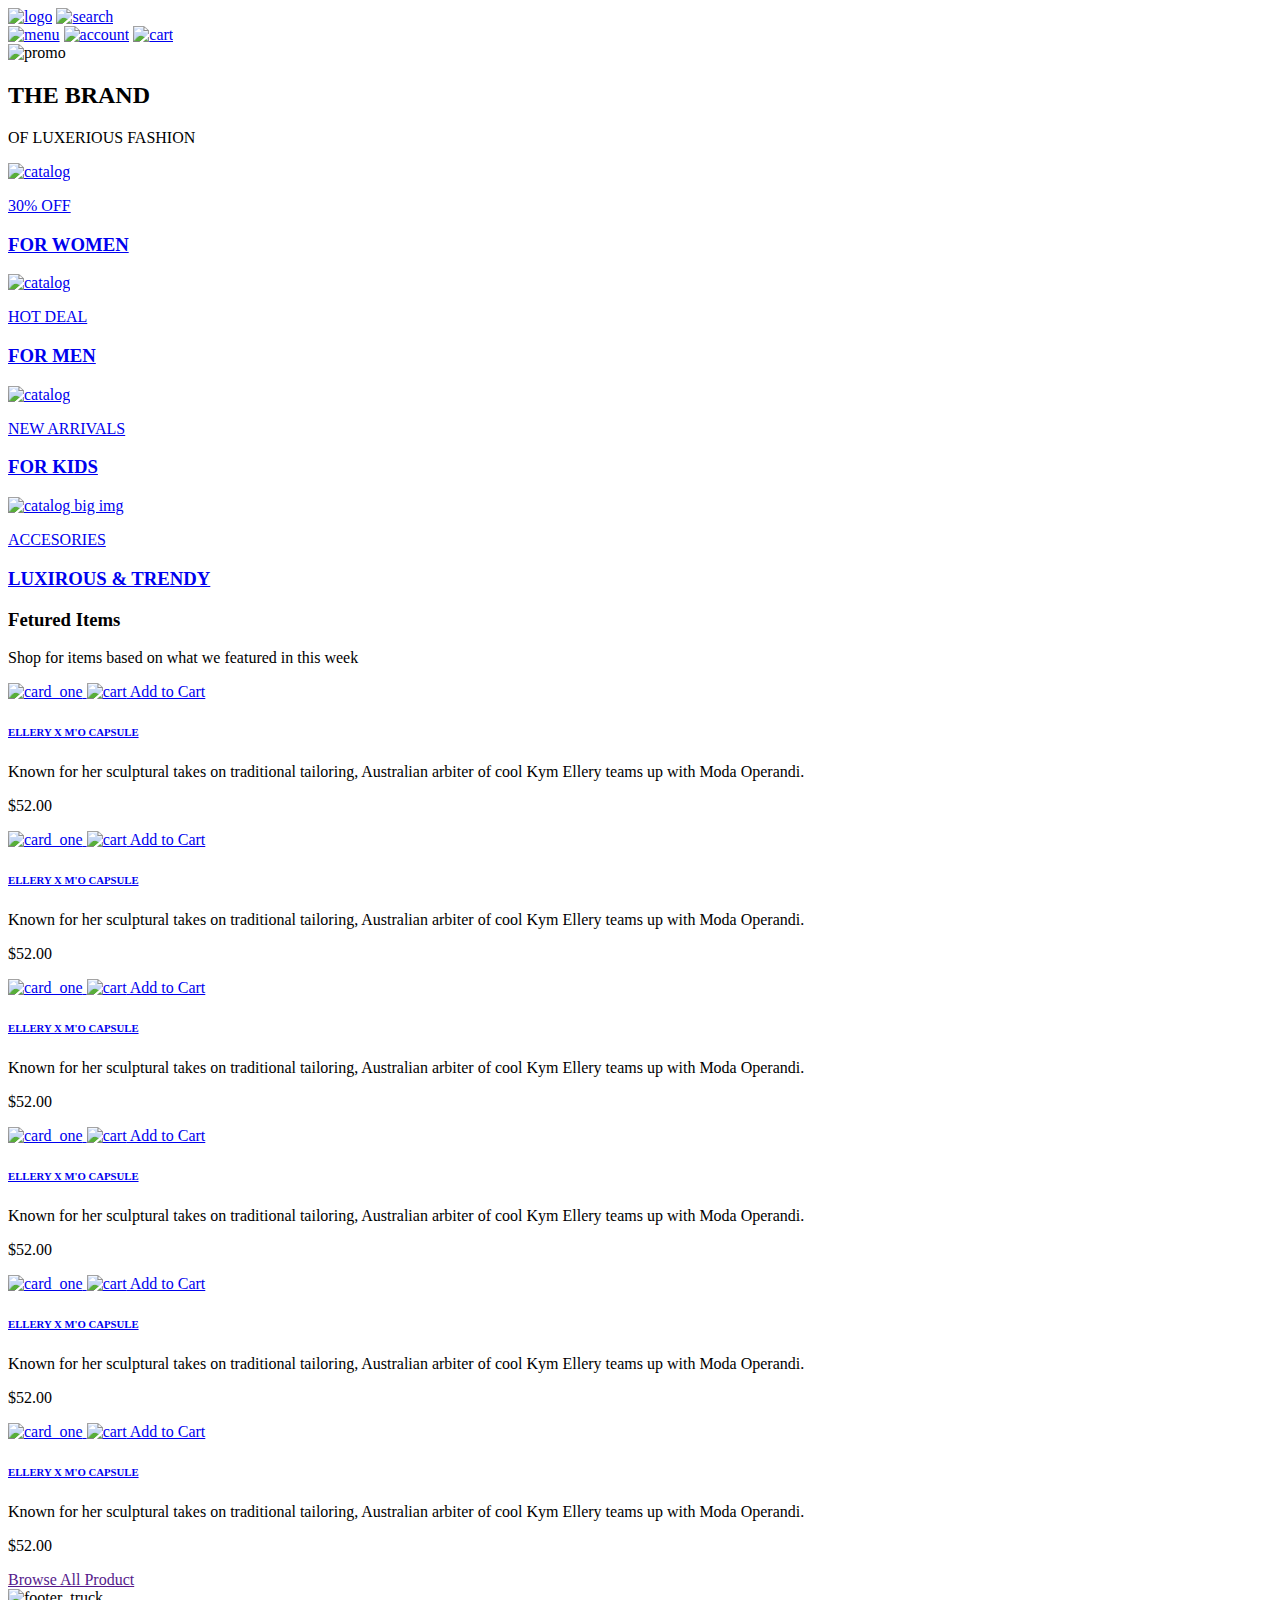
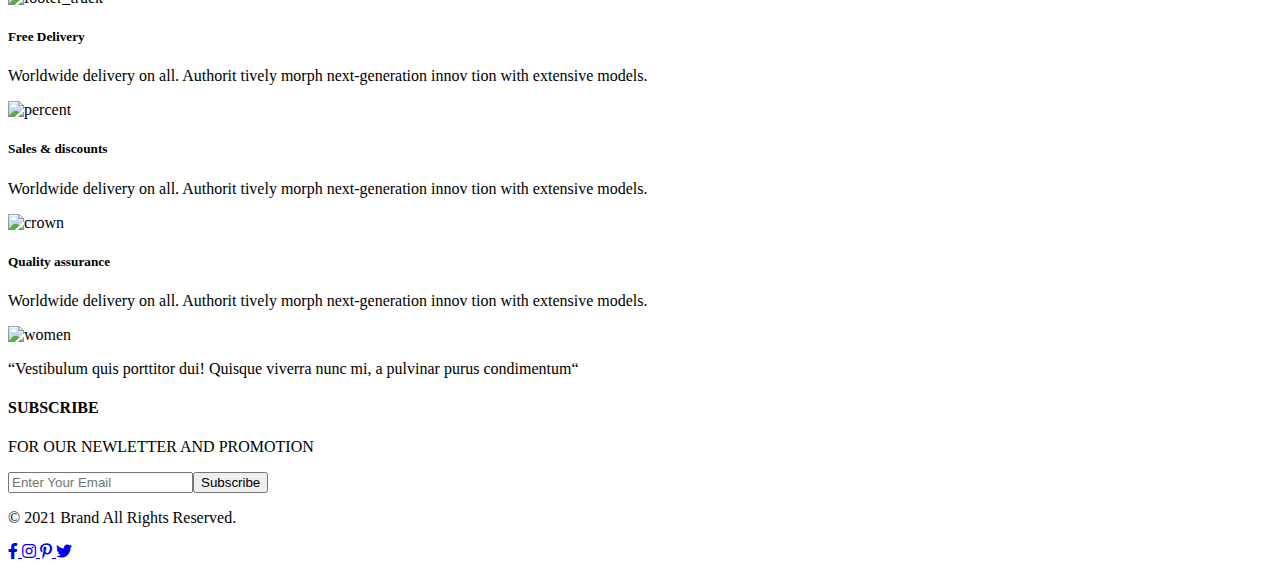
==== commit 09d159fe: "Add files via upload" ====
--- a/index.html
+++ b/index.html
@@ -1,5 +1,6 @@
 <!DOCTYPE html>
 <html lang="en">
+
 <head>
     <meta charset="UTF-8">
     <meta name="viewport" content="width=device-width, initial-scale=1.0">
@@ -7,9 +8,10 @@
     <link rel="shortcut icon" href="img/favicon.ico" type="image/x-icon">
     <link rel="preconnect" href="https://fonts.gstatic.com">
     <link href="https://fonts.googleapis.com/css2?family=Lato&display=swap" rel="stylesheet">
-    <link rel="stylesheet" href="style.css">
+    <link rel="stylesheet" href="css/style.css">
     <link rel="stylesheet" href="https://use.fontawesome.com/releases/v5.7.1/css/all.css">
 </head>
+
 <body>
     <header class="header center">
         <div class="header_left">
@@ -18,8 +20,8 @@
         </div>
         <nav class="header_right">
             <a href="catalog.html"><img src="img/menu.svg" alt="menu"></a>
-            <a href="#"><img class="header_accoutn" src="img/account.svg" alt="account"></a>
-            <a href="#"><img src="img/cart.svg" alt="cart"></a>
+            <a href="registration.html"><img class="header_accoutn" src="img/account.svg" alt="account"></a>
+            <a href="cart.html"><img src="img/cart.svg" alt="cart"></a>
         </nav>
     </header>
     <section class="promo">
@@ -29,14 +31,14 @@
         <div class="promo_right">
             <div class="promo_content">
                 <h2 class="promo_heading">THE BRAND</h2>
-                <p class="promo_text">OF LUXERIOUS <span>FASHION</span></p>
+                <p class="promo_text">OF LUXERIOUS <span class="promo_fashion">FASHION</span></p>
             </div>
         </div>
     </section>
     <section class="catalog-box">
         <div class="catalog center">
             <div class="catalog_item">
-                <a href="product.html">    
+                <a href="#">
                     <img class="catalog_img" src="img/catalog_women.png" alt="catalog">
                     <div class="catalog_content">
                         <p class="catalog_text">30% OFF</p>
@@ -60,7 +62,7 @@
                         <p class="catalog_text">NEW ARRIVALS</p>
                         <h3 class="catalog_heading">FOR KIDS</h3>
                     </div>
-                </a>    
+                </a>
             </div>
         </div>
         <div class="catalog-big center">
@@ -70,30 +72,30 @@
                     <p class="catalog_text">ACCESORIES</p>
                     <h3 class="catalog_heading">LUXIROUS & TRENDY</h3>
                 </div>
-            </a>    
+            </a>
         </div>
     </section>
-    
+
     <!--Продажи-->
     <section class="product center">
-        
-            <h3 class="product_heading">Fetured Items</h3>
-            <p class="product_text">Shop for items based on what we featured in this week</p>
-        
-        <div class="product-content">        
-            <div class="product_card">
-                <a href="#">
+
+        <h3 class="product_heading">Fetured Items</h3>
+        <p class="product_text">Shop for items based on what we featured in this week</p>
+
+        <div class="product-content">
+            <div class="product_card">
+                <a href="product.html">
                     <img src="img/card_1.jpg" alt="card_one" class="product_img">
                 </a>
                 <a class="product_add" href="#">
                     <img src="img/product-cart.svg" alt="cart"> Add to Cart
                 </a>
-                <a href="#">    
-                    <h6 class="card_heding">ELLERY X M'O CAPSULE</h6>
-                </a>
-                    <p class="card_text">Known for her sculptural takes on traditional tailoring,
-                    Australian arbiter of cool Kym Ellery teams up with Moda Operandi.</p>
-                    <p class="card_price">$52.00</p>   
+                <a href="product.html">
+                    <h6 class="card_heding">ELLERY X M'O CAPSULE</h6>
+                </a>
+                <p class="card_text">Known for her sculptural takes on traditional tailoring,
+                    Australian arbiter of cool Kym Ellery teams up with Moda Operandi.</p>
+                <p class="card_price">$52.00</p>
             </div>
             <div class="product_card">
                 <a href="#">
@@ -104,10 +106,10 @@
                 </a>
                 <a href="#">
                     <h6 class="card_heding">ELLERY X M'O CAPSULE</h6>
-                </a> 
-                    <p class="card_text">Known for her sculptural takes on traditional tailoring,
-                    Australian arbiter of cool Kym Ellery teams up with Moda Operandi.</p>
-                    <p class="card_price">$52.00</p>   
+                </a>
+                <p class="card_text">Known for her sculptural takes on traditional tailoring,
+                    Australian arbiter of cool Kym Ellery teams up with Moda Operandi.</p>
+                <p class="card_price">$52.00</p>
             </div>
             <div class="product_card">
                 <a href="#">
@@ -116,12 +118,12 @@
                 <a class="product_add" href="#">
                     <img src="img/product-cart.svg" alt="cart"> Add to Cart
                 </a>
-                <a href="#">    
-                    <h6 class="card_heding">ELLERY X M'O CAPSULE</h6>
-                </a>
-                    <p class="card_text">Known for her sculptural takes on traditional tailoring,
-                    Australian arbiter of cool Kym Ellery teams up with Moda Operandi.</p>
-                    <p class="card_price">$52.00</p>   
+                <a href="#">
+                    <h6 class="card_heding">ELLERY X M'O CAPSULE</h6>
+                </a>
+                <p class="card_text">Known for her sculptural takes on traditional tailoring,
+                    Australian arbiter of cool Kym Ellery teams up with Moda Operandi.</p>
+                <p class="card_price">$52.00</p>
             </div>
             <div class="product_card">
                 <a href="#">
@@ -130,12 +132,12 @@
                 <a class="product_add" href="#">
                     <img src="img/product-cart.svg" alt="cart"> Add to Cart
                 </a>
-                <a href="#">    
-                    <h6 class="card_heding">ELLERY X M'O CAPSULE</h6>
-                </a>
-                    <p class="card_text">Known for her sculptural takes on traditional tailoring,
-                    Australian arbiter of cool Kym Ellery teams up with Moda Operandi.</p>
-                    <p class="card_price">$52.00</p>   
+                <a href="#">
+                    <h6 class="card_heding">ELLERY X M'O CAPSULE</h6>
+                </a>
+                <p class="card_text">Known for her sculptural takes on traditional tailoring,
+                    Australian arbiter of cool Kym Ellery teams up with Moda Operandi.</p>
+                <p class="card_price">$52.00</p>
             </div>
             <div class="product_card">
                 <a href="#">
@@ -144,12 +146,12 @@
                 <a class="product_add" href="#">
                     <img src="img/product-cart.svg" alt="cart"> Add to Cart
                 </a>
-                <a href="#">    
-                    <h6 class="card_heding">ELLERY X M'O CAPSULE</h6>
-                </a>
-                    <p class="card_text">Known for her sculptural takes on traditional tailoring,
-                    Australian arbiter of cool Kym Ellery teams up with Moda Operandi.</p>
-                    <p class="card_price">$52.00</p>   
+                <a href="#">
+                    <h6 class="card_heding">ELLERY X M'O CAPSULE</h6>
+                </a>
+                <p class="card_text">Known for her sculptural takes on traditional tailoring,
+                    Australian arbiter of cool Kym Ellery teams up with Moda Operandi.</p>
+                <p class="card_price">$52.00</p>
             </div>
             <div class="product_card">
                 <a href="#">
@@ -158,12 +160,12 @@
                 <a class="product_add" href="#">
                     <img src="img/product-cart.svg" alt="cart"> Add to Cart
                 </a>
-                <a href="#">    
-                    <h6 class="card_heding">ELLERY X M'O CAPSULE</h6>
-                </a>
-                    <p class="card_text">Known for her sculptural takes on traditional tailoring,
-                    Australian arbiter of cool Kym Ellery teams up with Moda Operandi.</p>
-                    <p class="card_price">$52.00</p>   
+                <a href="#">
+                    <h6 class="card_heding">ELLERY X M'O CAPSULE</h6>
+                </a>
+                <p class="card_text">Known for her sculptural takes on traditional tailoring,
+                    Australian arbiter of cool Kym Ellery teams up with Moda Operandi.</p>
+                <p class="card_price">$52.00</p>
             </div>
             <div class="product_show">
                 <a href="" class="show_input">Browse All Product</a>
@@ -178,35 +180,36 @@
             <div class="dignity">
                 <img src="img/footer_truck.svg" alt="footer_truck">
                 <h5 class="dignity_heading truck">Free Delivery</h3>
-                <p class="dighity_text">Worldwide delivery on all. Authorit tively morph 
-                                            next-generation innov tion with extensive models.</p>
+                    <p class="dighity_text">Worldwide delivery on all. Authorit tively morph
+                        next-generation innov tion with extensive models.</p>
             </div>
             <div class="dignity">
                 <img src="img/footer_percent.svg" alt="percent">
                 <h5 class="dignity_heading">Sales & discounts</h3>
-                <p class="dighity_text">Worldwide delivery on all. Authorit tively morph 
-                                            next-generation innov tion with extensive models.</p>
+                    <p class="dighity_text">Worldwide delivery on all. Authorit tively morph
+                        next-generation innov tion with extensive models.</p>
             </div>
             <div class="dignity">
                 <img src="img/footer_crown.svg" alt="crown">
                 <h5 class="dignity_heading crown">Quality assurance</h3>
-                <p class="dighity_text">Worldwide delivery on all. Authorit tively morph 
-                                            next-generation innov tion with extensive models.</p>
+                    <p class="dighity_text">Worldwide delivery on all. Authorit tively morph
+                        next-generation innov tion with extensive models.</p>
             </div>
         </div>
 
         <div class="middle_footer center">
             <div class="quote">
-            <img src="img/footer_women.svg" alt="women"> 
-            <p class="quote_text">“Vestibulum quis porttitor dui! Quisque viverra nunc mi, 
-                    <span class="quote_italic">a pulvinar purus condimentum“</span> </p>   
-            </div>     
+                <img src="img/footer_women.svg" alt="women">
+                <p class="quote_text">“Vestibulum quis porttitor dui! Quisque viverra nunc mi,
+                    <span class="quote_italic">a pulvinar purus condimentum“</span> </p>
+            </div>
             <div class="forms_pack">
                 <h4 class="forms_heading">SUBSCRIBE</h4>
                 <p class="forms_text">FOR OUR NEWLETTER AND PROMOTION</p>
                 <form action="#" method="POST" class="subform">
                     <p>
-                        <input type="email" name="email" id="email" placeholder="Enter Your Email" class="format"><button type="submit" class="dispatch">Subscribe</button>
+                        <input type="email" name="email" id="email" placeholder="Enter Your Email"
+                            class="format"><button type="submit" class="dispatch">Subscribe</button>
                     </p>
                 </form>
             </div>
@@ -214,21 +217,22 @@
 
         <div class="bottom_center center">
             <p class="bottom_text">&copy; 2021 Brand All Rights Reserved.</p>
-            <div class="bottom_left"> 
-                    <a href="https://www.facebook.com" class="footer_icon" target="_blank">
-                        <i class="fab fa-facebook-f"></i>
-                    </a>
-                    <a href="https://www.instagram.com" class="footer_icon" target="_blank">
-                        <i class="fab fa-instagram"></i>
-                    </a>
-                    <a href="https://www.pinterest.com" class="footer_icon" target="_blank">
-                        <i class="fab fa-pinterest-p"></i>
-                    </a>
-                    <a href="https://www.twitter.ru" class="footer_icon" target="_blank">
-                        <i class="fab fa-twitter"></i>
-                    </a>
+            <div class="bottom_left">
+                <a href="https://www.facebook.com" class="footer_icon" target="_blank">
+                    <i class="fab fa-facebook-f"></i>
+                </a>
+                <a href="https://www.instagram.com" class="footer_icon" target="_blank">
+                    <i class="fab fa-instagram"></i>
+                </a>
+                <a href="https://www.pinterest.com" class="footer_icon" target="_blank">
+                    <i class="fab fa-pinterest-p"></i>
+                </a>
+                <a href="https://www.twitter.ru" class="footer_icon" target="_blank">
+                    <i class="fab fa-twitter"></i>
+                </a>
             </div>
         </div>
     </footer>
 </body>
+
 </html>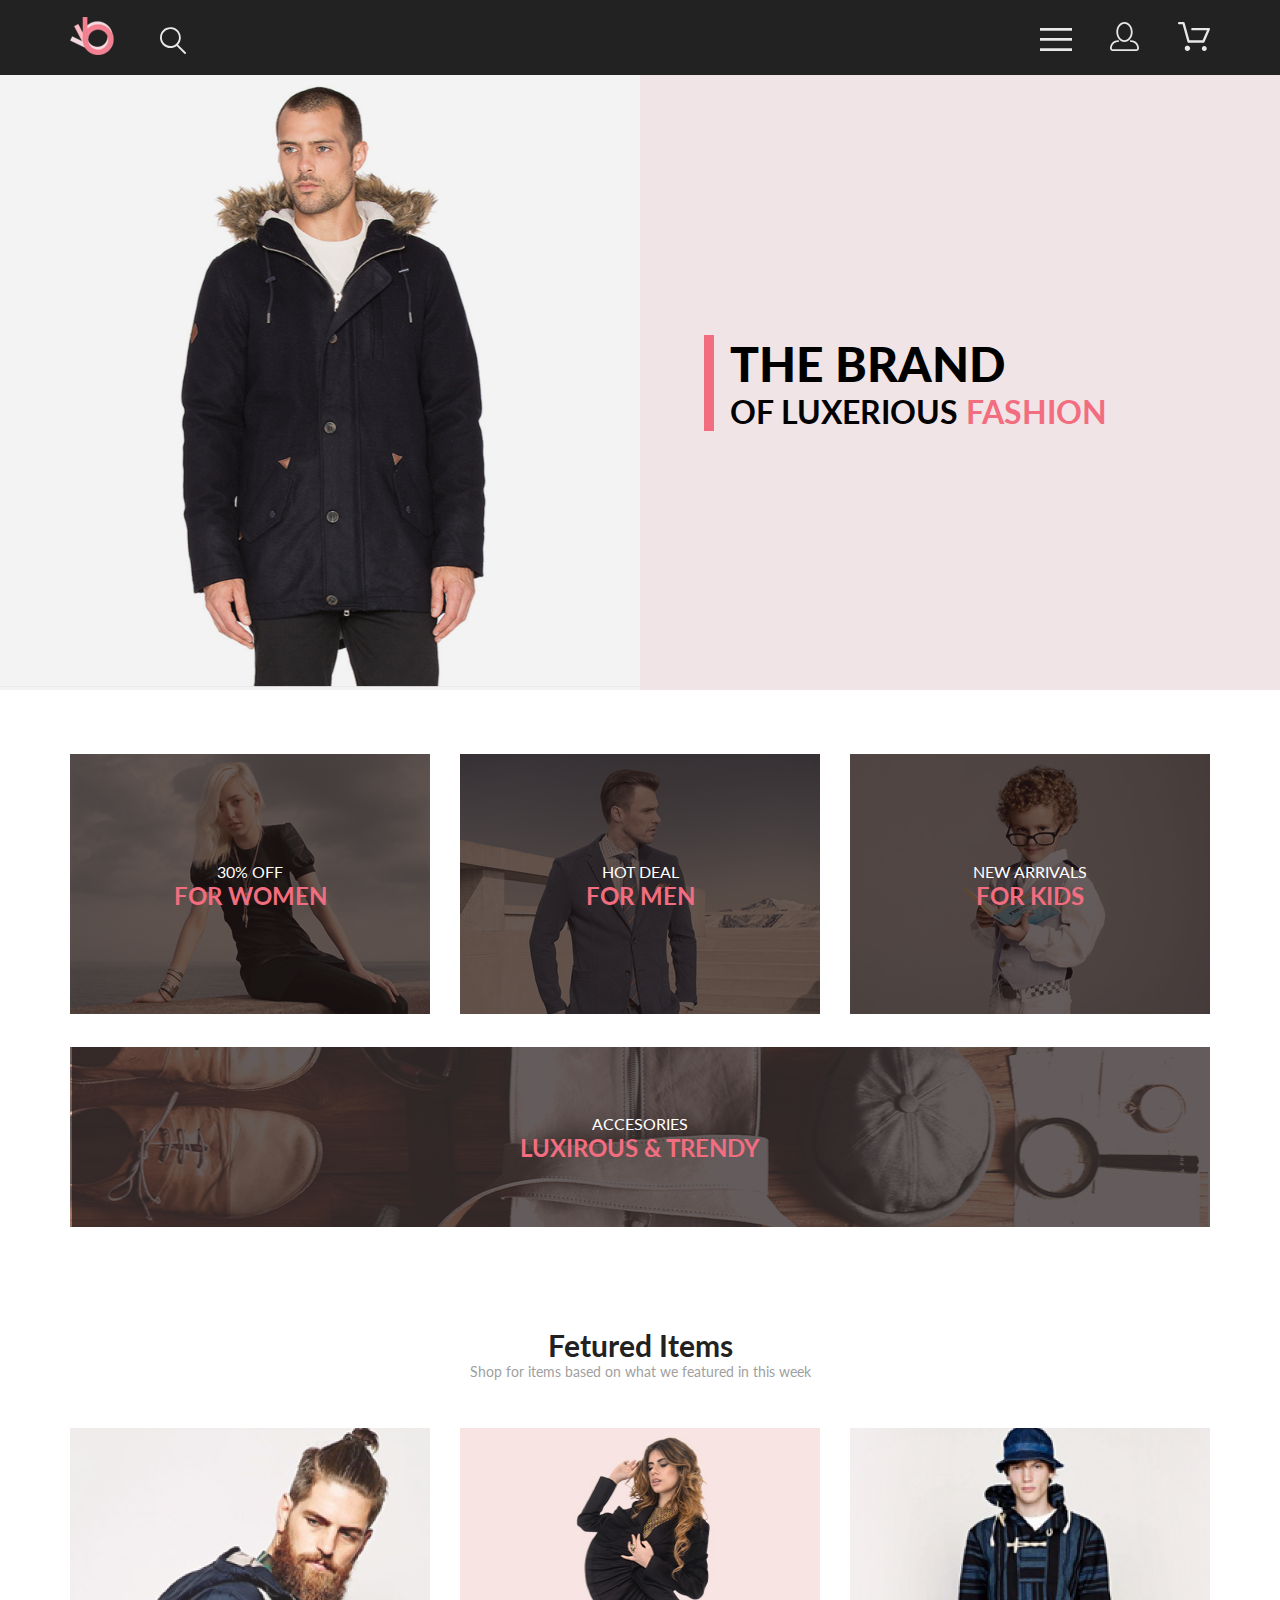
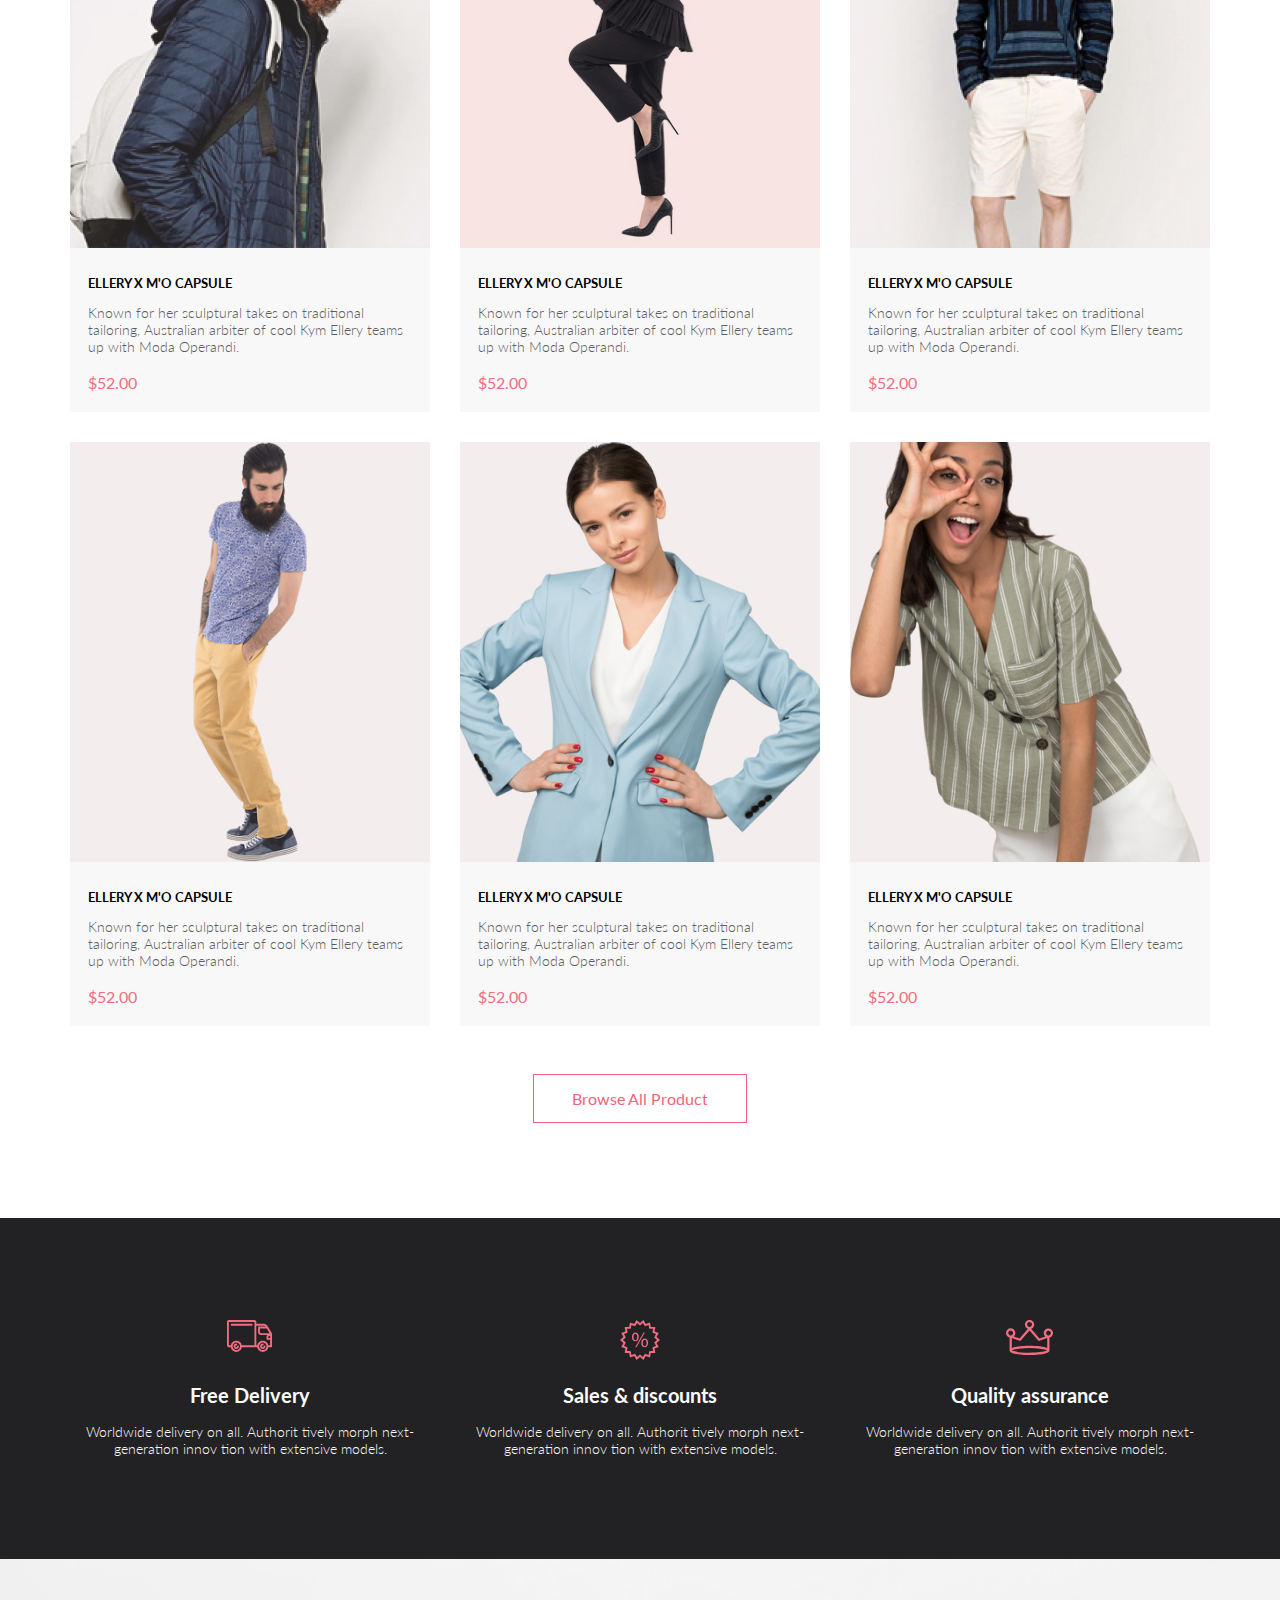
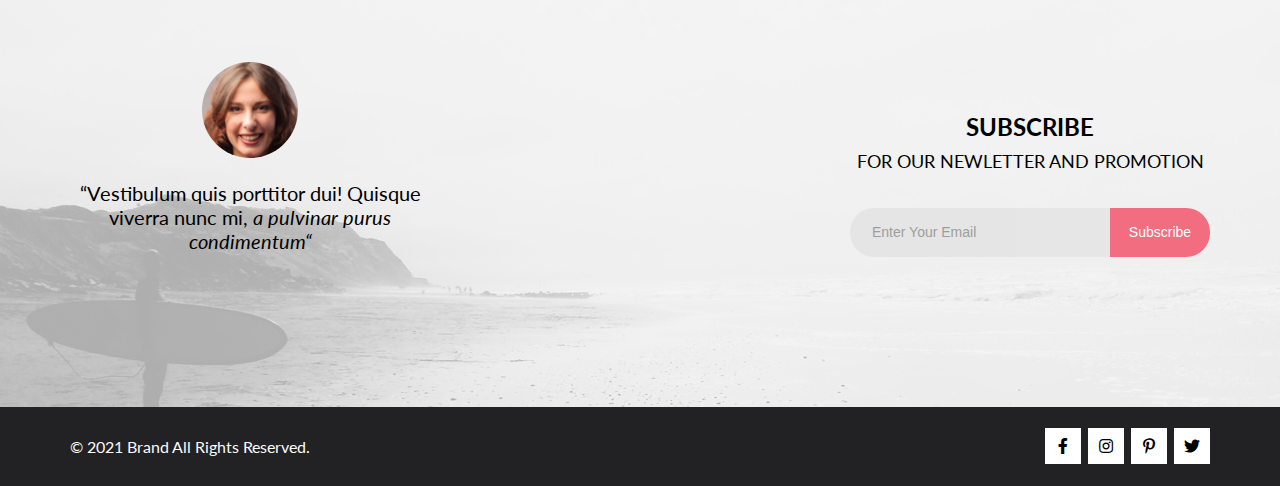
==== commit 9b575447: "Add files via upload" ====
--- a/index.html
+++ b/index.html
@@ -18,11 +18,48 @@
             <a href="index.html"><img src="img/logo.svg" alt="logo"></a>
             <a href="#"><img class="header_search" src="img/search.svg" alt="search"></a>
         </div>
-        <nav class="header_right">
-            <a href="catalog.html"><img src="img/menu.svg" alt="menu"></a>
-            <a href="registration.html"><img class="header_accoutn" src="img/account.svg" alt="account"></a>
-            <a href="cart.html"><img src="img/cart.svg" alt="cart"></a>
-        </nav>
+        <div class="header_right">
+            <input id="switcher" type="checkbox">
+            <label for="switcher"><img src="img/menu.svg" alt="menu" class="menu_img"></label>
+            <nav class="drop">
+                <label for="switcher"><img src="img/cross_sm.svg" alt="cross" class="drop__cross"></label>
+                <div class="drop__double">
+                    <a href="registration.html" class=""><img class="header_accoutn header_accoutn_db"
+                            src="img/account_double.svg" alt="account"></a>
+                    <a href="cart.html"><img src="img/cart_double.svg" alt="cart"
+                            class="header_cart header_cart_db"></a>
+                </div>
+                <span class="drop__name">MENU</span>
+                <div class="drop__box">
+                    <a href="catalog.html" class="drop__heading">MAN</a>
+                    <ul class="drop__ul">
+                        <li><a href="#" class="drop__link">Accessories</a></li>
+                        <li><a href="#" class="drop__link">Bags</a></li>
+                        <li><a href="#" class="drop__link">Denim</a></li>
+                        <li><a href="#" class="drop__link">T-Shirts</a></li>
+                    </ul>
+                    <a href="catalog.html" class="drop__heading">WOMAN</a>
+                    <ul class="drop__ul">
+                        <li><a href="#" class="drop__link">Accessories</a></li>
+                        <li><a href="#" class="drop__link">Jackets & Coats</a></li>
+                        <li><a href="#" class="drop__link">Polos</a></li>
+                        <li><a href="#" class="drop__link">T-Shirts</a></li>
+                        <li><a href="#" class="drop__link">Shirts</a></li>
+                    </ul>
+                    <a href="catalog.html" class="drop__heading">KIDS</a>
+                    <ul class="drop__ul">
+                        <li><a href="#" class="drop__link">Accessories</a></li>
+                        <li><a href="#" class="drop__link">Bags</a></li>
+                        <li><a href="#" class="drop__link">Denim</a></li>
+                        <li><a href="#" class="drop__link">T-Shirts</a></li>
+                        <li><a href="#" class="drop__link">Shirts</a></li>
+                        <li><a href="#" class="drop__link">Bags</a></li>
+                    </ul>
+                </div>
+            </nav>
+            <a href="registration.html" class=""><img class="header_accoutn" src="img/account.svg" alt="account"></a>
+            <a href="cart.html"><img src="img/cart.svg" alt="cart" class="header_cart"></a>
+        </div>
     </header>
     <section class="promo">
         <div class="promo_left">
@@ -168,7 +205,7 @@
                 <p class="card_price">$52.00</p>
             </div>
             <div class="product_show">
-                <a href="" class="show_input">Browse All Product</a>
+                <a href="#" class="show_input">Browse All Product</a>
             </div>
         </div>
     </section>
@@ -179,21 +216,21 @@
         <div class="top_footer center">
             <div class="dignity">
                 <img src="img/footer_truck.svg" alt="footer_truck">
-                <h5 class="dignity_heading truck">Free Delivery</h3>
-                    <p class="dighity_text">Worldwide delivery on all. Authorit tively morph
-                        next-generation innov tion with extensive models.</p>
+                <h5 class="dignity_heading truck">Free Delivery</h5>
+                <p class="dighity_text">Worldwide delivery on all. Authorit tively morph
+                    next-generation innov tion with extensive models.</p>
             </div>
             <div class="dignity">
                 <img src="img/footer_percent.svg" alt="percent">
-                <h5 class="dignity_heading">Sales & discounts</h3>
-                    <p class="dighity_text">Worldwide delivery on all. Authorit tively morph
-                        next-generation innov tion with extensive models.</p>
+                <h5 class="dignity_heading">Sales & discounts</h5>
+                <p class="dighity_text">Worldwide delivery on all. Authorit tively morph
+                    next-generation innov tion with extensive models.</p>
             </div>
             <div class="dignity">
                 <img src="img/footer_crown.svg" alt="crown">
-                <h5 class="dignity_heading crown">Quality assurance</h3>
-                    <p class="dighity_text">Worldwide delivery on all. Authorit tively morph
-                        next-generation innov tion with extensive models.</p>
+                <h5 class="dignity_heading crown">Quality assurance</h5>
+                <p class="dighity_text">Worldwide delivery on all. Authorit tively morph
+                    next-generation innov tion with extensive models.</p>
             </div>
         </div>
 
@@ -214,7 +251,6 @@
                 </form>
             </div>
         </div>
-
         <div class="bottom_center center">
             <p class="bottom_text">&copy; 2021 Brand All Rights Reserved.</p>
             <div class="bottom_left">
--- a/css/style.css
+++ b/css/style.css
@@ -0,0 +1,2243 @@
+@charset "UTF-8";
+/* ----------------------------------------------
+ * Generated by Animista on 2020-12-18 22:58:23
+ * Licensed under FreeBSD License.
+ * See http://animista.net/license for more info.
+ * w: http://animista.net, t: @cssanimista
+ * ---------------------------------------------- */
+/**
+ * ----------------------------------------
+ * animation slide-in-elliptic-top-fwd
+ * ----------------------------------------
+ */
+@-webkit-keyframes slide-in-elliptic-top-fwd {
+  0% {
+    -webkit-transform: translateY(-600px) rotateX(-30deg) scale(0);
+            transform: translateY(-600px) rotateX(-30deg) scale(0);
+    -webkit-transform-origin: 50% 100%;
+            transform-origin: 50% 100%;
+    opacity: 0;
+  }
+  100% {
+    -webkit-transform: translateY(0) rotateX(0) scale(1);
+            transform: translateY(0) rotateX(0) scale(1);
+    -webkit-transform-origin: 50% 1400px;
+            transform-origin: 50% 1400px;
+    opacity: 1;
+  }
+}
+@keyframes slide-in-elliptic-top-fwd {
+  0% {
+    -webkit-transform: translateY(-600px) rotateX(-30deg) scale(0);
+            transform: translateY(-600px) rotateX(-30deg) scale(0);
+    -webkit-transform-origin: 50% 100%;
+            transform-origin: 50% 100%;
+    opacity: 0;
+  }
+  100% {
+    -webkit-transform: translateY(0) rotateX(0) scale(1);
+            transform: translateY(0) rotateX(0) scale(1);
+    -webkit-transform-origin: 50% 1400px;
+            transform-origin: 50% 1400px;
+    opacity: 1;
+  }
+}
+
+/* ----------------------------------------------
+ * Generated by Animista on 2020-12-18 23:9:9
+ * Licensed under FreeBSD License.
+ * See http://animista.net/license for more info.
+ * w: http://animista.net, t: @cssanimista
+ * ---------------------------------------------- */
+/**
+ * ----------------------------------------
+ * animation tracking-in-expand
+ * ----------------------------------------
+ */
+@-webkit-keyframes tracking-in-expand {
+  0% {
+    letter-spacing: -0.5em;
+    opacity: 0;
+  }
+  40% {
+    opacity: 0.6;
+  }
+  100% {
+    opacity: 1;
+  }
+}
+@keyframes tracking-in-expand {
+  0% {
+    letter-spacing: -0.5em;
+    opacity: 0;
+  }
+  40% {
+    opacity: 0.6;
+  }
+  100% {
+    opacity: 1;
+  }
+}
+
+* {
+  margin: 0;
+  padding: 0;
+  -webkit-box-sizing: border-box;
+          box-sizing: border-box;
+}
+
+body {
+  font-family: 'Lato', sans-serif;
+  font-style: normal;
+  font-weight: normal;
+}
+
+a {
+  text-decoration: none;
+}
+
+.center {
+  padding-left: calc(50% - 570px);
+  padding-right: calc(50% - 570px);
+}
+
+/*ГЛАВНАЯ*/
+.header {
+  background-color: #222;
+  height: 75px;
+  display: -webkit-box;
+  display: -ms-flexbox;
+  display: flex;
+  -webkit-box-pack: justify;
+      -ms-flex-pack: justify;
+          justify-content: space-between;
+  -webkit-box-align: center;
+      -ms-flex-align: center;
+          align-items: center;
+  position: relative;
+}
+
+.header_search {
+  margin-left: 41px;
+}
+
+.header_accoutn {
+  margin-left: 34px;
+  margin-right: 34px;
+}
+
+.menu_img {
+  cursor: pointer;
+}
+
+#switcher {
+  position: absolute;
+  left: -99999999px;
+  visibility: hidden;
+}
+
+#switcher:checked ~ .drop {
+  opacity: 1;
+  visibility: visible;
+}
+
+.drop {
+  background-color: #FFFFFF;
+  -webkit-box-shadow: 6px 4px 35px rgba(0, 0, 0, 0.21);
+          box-shadow: 6px 4px 35px rgba(0, 0, 0, 0.21);
+  padding: 37px 32px;
+  position: absolute;
+  opacity: 0;
+  top: 75px;
+  right: 0;
+  width: 232px;
+  height: 768px;
+  visibility: hidden;
+  z-index: 1;
+  -webkit-transition: opacity .4s;
+  transition: opacity .4s;
+}
+
+.drop__double {
+  display: none;
+  -ms-flex-pack: distribute;
+      justify-content: space-around;
+  -webkit-box-align: start;
+      -ms-flex-align: start;
+          align-items: flex-start;
+}
+
+.drop__box {
+  margin-top: 20px;
+}
+
+.drop__name {
+  font-weight: bold;
+  font-size: 14px;
+  line-height: 17px;
+}
+
+.drop__heading {
+  font-weight: normal;
+  font-size: 14px;
+  line-height: 17px;
+  color: #F16D7F;
+}
+
+.drop__heading:hover {
+  text-decoration: underline;
+}
+
+.drop__ul {
+  list-style-type: none;
+  padding-left: 20px;
+  margin-top: 12px;
+}
+
+.drop__link {
+  font-size: 14px;
+  line-height: 17px;
+  color: #6F6E6E;
+  display: block;
+  padding-bottom: 12px;
+  -webkit-transition: color .2s;
+  transition: color .2s;
+}
+
+.drop__link:hover {
+  color: #F16D7F;
+}
+
+.drop__cross {
+  position: absolute;
+  top: 16px;
+  right: 16px;
+  z-index: 2;
+  cursor: pointer;
+}
+
+.promo {
+  background: #71676914;
+  padding-left: calc(50% - 800px);
+  padding-right: calc(50% - 800px);
+  display: -webkit-box;
+  display: -ms-flexbox;
+  display: flex;
+}
+
+.promo_left {
+  width: 50%;
+}
+
+.promo_img {
+  width: 100%;
+}
+
+.promo_right {
+  width: 50%;
+  background: #F1E4E6;
+  display: -webkit-box;
+  display: -ms-flexbox;
+  display: flex;
+  -webkit-box-align: center;
+      -ms-flex-align: center;
+          align-items: center;
+  padding-left: 64px;
+}
+
+.promo_content {
+  border-left: 10px solid #F16D7F;
+  padding-left: 16px;
+}
+
+.promo_heading {
+  font-weight: 900;
+  font-size: 48px;
+  line-height: 58px;
+}
+
+.promo_text {
+  font-weight: 700;
+  font-size: 32px;
+  line-height: 38px;
+}
+
+.promo_fashion {
+  color: #F16D7F;
+}
+
+.catalog {
+  display: -webkit-box;
+  display: -ms-flexbox;
+  display: flex;
+  -webkit-box-pack: justify;
+      -ms-flex-pack: justify;
+          justify-content: space-between;
+  padding-top: 64px;
+}
+
+.catalog_item {
+  position: relative;
+  -webkit-transition: -webkit-transform .4s;
+  transition: -webkit-transform .4s;
+  transition: transform .4s;
+  transition: transform .4s, -webkit-transform .4s;
+}
+
+.catalog_item:hover {
+  -webkit-transform: scale(1.02);
+          transform: scale(1.02);
+}
+
+.catalog-big {
+  position: relative;
+  -webkit-transition: -webkit-transform .4s;
+  transition: -webkit-transform .4s;
+  transition: transform .4s;
+  transition: transform .4s, -webkit-transform .4s;
+}
+
+.catalog-big:hover {
+  -webkit-transform: scale(1.02);
+          transform: scale(1.02);
+}
+
+.catalog_item:not(:last-child) {
+  margin-right: 30px;
+}
+
+.catalog_content {
+  position: absolute;
+  width: 100%;
+  height: 100%;
+  top: 0;
+  left: 0;
+  display: -webkit-box;
+  display: -ms-flexbox;
+  display: flex;
+  -webkit-box-orient: vertical;
+  -webkit-box-direction: normal;
+      -ms-flex-direction: column;
+          flex-direction: column;
+  -webkit-box-pack: center;
+      -ms-flex-pack: center;
+          justify-content: center;
+  -webkit-box-align: center;
+      -ms-flex-align: center;
+          align-items: center;
+}
+
+.catalog_img {
+  width: 100%;
+}
+
+.catalog-big {
+  margin-top: 30px;
+}
+
+.catalog-big_img {
+  width: 100%;
+}
+
+.catalog_text {
+  font-size: 16px;
+  line-height: 19px;
+  color: #FFFFFF;
+}
+
+.catalog_heading {
+  font-weight: 700;
+  font-size: 24px;
+  line-height: 29px;
+  color: #F16D7F;
+}
+
+/* Продажи */
+.product_heading {
+  font-size: 30px;
+  line-height: 36px;
+  color: #222222;
+  padding-top: 97px;
+  text-align: center;
+}
+
+.product_text {
+  font-size: 14px;
+  line-height: 17px;
+  color: #9F9F9F;
+  text-align: center;
+}
+
+.product-content {
+  padding-top: 48px;
+  display: -webkit-box;
+  display: -ms-flexbox;
+  display: flex;
+  -ms-flex-wrap: wrap;
+      flex-wrap: wrap;
+  -webkit-box-pack: justify;
+      -ms-flex-pack: justify;
+          justify-content: space-between;
+}
+
+.product_card {
+  -webkit-box-flex: 1;
+      -ms-flex: 1;
+          flex: 1;
+  margin-bottom: 30px;
+  position: relative;
+  background: #F8F8F8;
+  max-width: 360px;
+  text-align: left;
+  -webkit-transition: -webkit-transform .4s;
+  transition: -webkit-transform .4s;
+  transition: transform .4s;
+  transition: transform .4s, -webkit-transform .4s;
+}
+
+.product_card:hover {
+  -webkit-transform: scale(1.02);
+          transform: scale(1.02);
+}
+
+.product_card:hover .product_img {
+  -webkit-filter: brightness(50%);
+          filter: brightness(50%);
+}
+
+.product_card:hover .product_add {
+  display: -webkit-box;
+  display: -ms-flexbox;
+  display: flex;
+}
+
+.product_add {
+  position: absolute;
+  top: 188px;
+  left: 111px;
+  width: 139px;
+  height: 44px;
+  border: 1px solid white;
+  -webkit-box-align: center;
+      -ms-flex-align: center;
+          align-items: center;
+  -webkit-box-pack: space-evenly;
+      -ms-flex-pack: space-evenly;
+          justify-content: space-evenly;
+  display: none;
+  color: #FFFFFF;
+  font-size: 14px;
+  line-height: 17px;
+  -webkit-transition: -webkit-transform .3s;
+  transition: -webkit-transform .3s;
+  transition: transform .3s;
+  transition: transform .3s, -webkit-transform .3s;
+}
+
+.product_add:hover {
+  -webkit-box-shadow: inset 0 0 5px #fff;
+          box-shadow: inset 0 0 5px #fff;
+  -webkit-transform: scale(1.05);
+          transform: scale(1.05);
+}
+
+.product_add:active {
+  -webkit-box-shadow: inset 0 0 3px #2b2929;
+          box-shadow: inset 0 0 3px #2b2929;
+  -webkit-filter: brightness(70%);
+          filter: brightness(70%);
+}
+
+.card_heding {
+  font-size: 13px;
+  line-height: 16px;
+  color: #000000;
+  margin: 24px 18px 0 18px;
+}
+
+.card_text {
+  font-weight: 300;
+  font-size: 14px;
+  line-height: 17px;
+  color: #5D5D5D;
+  margin: 13px 18px 0 18px;
+}
+
+.card_price {
+  font-size: 16px;
+  line-height: 19px;
+  color: #F16D7F;
+  margin: 18px 0 20px 18px;
+}
+
+.product_show {
+  width: 100%;
+  bottom: 0;
+  left: 0;
+  display: -webkit-box;
+  display: -ms-flexbox;
+  display: flex;
+  -webkit-box-orient: vertical;
+  -webkit-box-direction: normal;
+      -ms-flex-direction: column;
+          flex-direction: column;
+  -webkit-box-pack: end;
+      -ms-flex-pack: end;
+          justify-content: flex-end;
+  -webkit-box-align: center;
+      -ms-flex-align: center;
+          align-items: center;
+  padding: 18px 0 95px 0;
+}
+
+.show_input {
+  font-size: 16px;
+  line-height: 19px;
+  color: #F26376;
+  border: 1px solid #F26376;
+  padding: 14px 38px;
+  -webkit-transition: background-color .3s;
+  transition: background-color .3s;
+}
+
+.show_input:hover {
+  color: #FFFFFF;
+  background-color: #F16D7F;
+  -webkit-box-shadow: 0px 4px 4px #00000040;
+          box-shadow: 0px 4px 4px #00000040;
+}
+
+.show_input:active {
+  -webkit-box-shadow: inset 2px 2px 2px 2px #a01f1f;
+          box-shadow: inset 2px 2px 2px 2px #a01f1f;
+}
+
+/* Подвал */
+.top_footer {
+  min-height: 341px;
+  background-color: #222224;
+  display: -webkit-box;
+  display: -ms-flexbox;
+  display: flex;
+  -ms-flex-pack: distribute;
+      justify-content: space-around;
+  -webkit-box-align: center;
+      -ms-flex-align: center;
+          align-items: center;
+}
+
+.dignity {
+  text-align: center;
+}
+
+.dignity:not(:last-of-type) {
+  margin-right: 30px;
+}
+
+.dignity_heading {
+  font-size: 20px;
+  line-height: 24px;
+  color: #FBFBFB;
+  margin-top: 20px;
+}
+
+.dignity_heading.truck {
+  margin-top: 28px;
+}
+
+.dignity_heading.crown {
+  margin-top: 25px;
+}
+
+.dighity_text {
+  font-weight: 300;
+  font-size: 14px;
+  line-height: 17px;
+  color: #FBFBFB;
+  margin-top: 16px;
+}
+
+.middle_footer {
+  height: 448px;
+  background-image: url(../img/footer_back.png);
+  background-repeat: no-repeat;
+  background-position: center;
+  background-size: cover;
+  display: -webkit-box;
+  display: -ms-flexbox;
+  display: flex;
+  -webkit-box-pack: justify;
+      -ms-flex-pack: justify;
+          justify-content: space-between;
+  -webkit-box-align: center;
+      -ms-flex-align: center;
+          align-items: center;
+  text-align: center;
+}
+
+.quote {
+  max-width: 360px;
+}
+
+.quote_text {
+  font-size: 20px;
+  line-height: 24px;
+  text-align: center;
+  margin: 20px 0 50px 0;
+}
+
+.quote_italic {
+  font-style: italic;
+}
+
+.forms_pack {
+  max-width: 360px;
+}
+
+.forms_heading {
+  font-weight: 700;
+  font-size: 24px;
+  line-height: 38px;
+}
+
+.forms_text {
+  font-weight: 400;
+  font-size: 18px;
+  line-height: 30px;
+  margin-bottom: 32px;
+}
+
+.format {
+  width: 260px;
+  height: 49px;
+  border-radius: 24px 0 0 24px;
+  background: #E1E1E1;
+  border: none;
+  font-size: 14px;
+  line-height: 17px;
+  color: #222224;
+  opacity: 0.67;
+  padding: 0 22px;
+  outline: none;
+}
+
+.dispatch {
+  width: 100px;
+  height: 49px;
+  border-radius: 0 24px 24px 0;
+  background: #F16D7F;
+  border: none;
+  color: #FFFFFF;
+  font-size: 14px;
+  line-height: 17px;
+  outline: none;
+  -webkit-transition: background-color .3s;
+  transition: background-color .3s;
+}
+
+.dispatch:hover {
+  background: #E05C6E;
+  cursor: pointer;
+}
+
+.dispatch:active {
+  -webkit-box-shadow: inset 2px 2px 2px 2px #a01f1f;
+          box-shadow: inset 2px 2px 2px 2px #a01f1f;
+  cursor: pointer;
+  border: none;
+}
+
+.bottom_center {
+  height: 79px;
+  background-color: #222224;
+  display: -webkit-box;
+  display: -ms-flexbox;
+  display: flex;
+  -webkit-box-pack: justify;
+      -ms-flex-pack: justify;
+          justify-content: space-between;
+  -webkit-box-align: center;
+      -ms-flex-align: center;
+          align-items: center;
+}
+
+.bottom_text {
+  font-size: 16px;
+  line-height: 19px;
+  color: #FBFBFB;
+}
+
+.bottom_left {
+  display: -webkit-box;
+  display: -ms-flexbox;
+  display: flex;
+  -webkit-box-pack: center;
+      -ms-flex-pack: center;
+          justify-content: center;
+  -webkit-box-align: center;
+      -ms-flex-align: center;
+          align-items: center;
+}
+
+.footer_icon:not(:last-of-type) {
+  margin-right: 7px;
+}
+
+.footer_icon {
+  display: block;
+  width: 36px;
+  height: 36px;
+  background-color: #FFFFFF;
+  display: -webkit-box;
+  display: -ms-flexbox;
+  display: flex;
+  -webkit-box-pack: center;
+      -ms-flex-pack: center;
+          justify-content: center;
+  -webkit-box-align: center;
+      -ms-flex-align: center;
+          align-items: center;
+  -webkit-transition: background-color .3s;
+  transition: background-color .3s;
+}
+
+.footer_icon:hover {
+  background-color: #F16D7F;
+}
+
+.footer_icon:hover .fab {
+  color: #FFFFFF;
+}
+
+.fab {
+  color: #000000;
+}
+
+/*КАТАЛОГ*/
+.catalog_series {
+  background: #F8F3F4;
+  height: 148px;
+  display: -webkit-box;
+  display: -ms-flexbox;
+  display: flex;
+  -webkit-box-pack: justify;
+      -ms-flex-pack: justify;
+          justify-content: space-between;
+  -webkit-box-align: center;
+      -ms-flex-align: center;
+          align-items: center;
+}
+
+.series_heading {
+  font-size: 24px;
+  line-height: 29px;
+  color: #F16D7F;
+  text-shadow: 0px 4px 4px rgba(0, 0, 0, 0.25);
+}
+
+.series_menu {
+  font-weight: 300;
+  font-size: 14px;
+  line-height: 17px;
+  color: #636363;
+}
+
+.series_menu + .series_menu:before {
+  content: "/\00a0";
+  font-weight: 300;
+  font-size: 14px;
+  line-height: 17px;
+  color: #636363;
+}
+
+.series_menu:hover {
+  text-shadow: 1px 1px 8px #756767;
+}
+
+.active_series {
+  font-weight: bold;
+  color: #F16D7F;
+}
+
+.filter {
+  display: -webkit-box;
+  display: -ms-flexbox;
+  display: flex;
+  -ms-flex-pack: distribute;
+      justify-content: space-around;
+  -webkit-box-align: center;
+      -ms-flex-align: center;
+          align-items: center;
+  padding-top: 51px;
+  position: relative;
+}
+
+.filter_left {
+  -webkit-box-flex: 1;
+      -ms-flex: 1;
+          flex: 1;
+  margin-right: -25px;
+}
+
+.filter_left_img {
+  padding-left: 16px;
+}
+
+.filter_left_mx {
+  display: none;
+}
+
+.product_list {
+  position: absolute;
+  display: none;
+  z-index: 1;
+  top: 39px;
+  left: 0;
+  width: 360px;
+  min-height: 510px;
+  background: #FFFFFF;
+  -webkit-box-shadow: 6px 4px 35px rgba(0, 0, 0, 0.21);
+          box-shadow: 6px 4px 35px rgba(0, 0, 0, 0.21);
+}
+
+.filter_left:hover .product_list {
+  display: block;
+}
+
+details:focus,
+summary:focus {
+  outline: 0;
+  outline: none;
+  color: #E05C6E;
+}
+
+.filter_list_img {
+  padding: 12px 0 0 16px;
+}
+
+.filter_list_mx {
+  padding: 12px 0 0 16px;
+  display: none;
+}
+
+.filter_details {
+  padding: 16px 16px 0 16px;
+}
+
+.filter_details:last-of-type {
+  padding-bottom: 16px;
+}
+
+.filter_details_heading {
+  border-left: 5px solid #EF5B70;
+  border-bottom: 1px solid #EBEBEB;
+  display: block;
+  padding: 8px 10px 8px 10px;
+  width: 100%;
+}
+
+.filter_details_heading::-webkit-details-marker {
+  display: none;
+}
+
+.filter_details_text {
+  list-style: none;
+  padding: 0 16px 0 16px;
+}
+
+.filter_details_item {
+  padding-top: 10px;
+}
+
+.filter_right {
+  -webkit-box-flex: 2;
+      -ms-flex: 2;
+          flex: 2;
+  display: -webkit-box;
+  display: -ms-flexbox;
+  display: flex;
+  -webkit-box-pack: start;
+      -ms-flex-pack: start;
+          justify-content: flex-start;
+  -webkit-box-align: center;
+      -ms-flex-align: center;
+          align-items: center;
+}
+
+.filter_trending,
+.filter_size,
+.filter_price {
+  padding-left: 28px;
+  position: relative;
+}
+
+.size_box {
+  position: absolute;
+  display: none;
+  z-index: 1;
+  top: 17px;
+  left: 15px;
+  width: 80px;
+  height: 104px;
+  background: #FFFFFF;
+  -webkit-box-shadow: 6px 4px 35px rgba(0, 0, 0, 0.21);
+          box-shadow: 6px 4px 35px rgba(0, 0, 0, 0.21);
+}
+
+.filter_size:hover .size_box {
+  display: -webkit-box;
+  display: -ms-flexbox;
+  display: flex;
+  -ms-flex-pack: distribute;
+      justify-content: space-around;
+  -webkit-box-orient: vertical;
+  -webkit-box-direction: normal;
+      -ms-flex-flow: column nowrap;
+          flex-flow: column nowrap;
+}
+
+.filter_text {
+  font-size: 14px;
+  line-height: 17px;
+  color: #6F6E6E;
+}
+
+.size_check {
+  margin: 0 9px;
+  color: #EBEBEB;
+  text-decoration: none;
+}
+
+.size_text {
+  font-size: 14px;
+  line-height: 16px;
+  color: #6F6E6E;
+}
+
+/*пагинация*/
+.pagination_box {
+  width: 100%;
+  display: -webkit-box;
+  display: -ms-flexbox;
+  display: flex;
+  -webkit-box-orient: vertical;
+  -webkit-box-direction: normal;
+      -ms-flex-direction: column;
+          flex-direction: column;
+  -webkit-box-pack: end;
+      -ms-flex-pack: end;
+          justify-content: flex-end;
+  -webkit-box-align: center;
+      -ms-flex-align: center;
+          align-items: center;
+  padding: 18px 0 95px 0;
+}
+
+.pagination {
+  display: -webkit-box;
+  display: -ms-flexbox;
+  display: flex;
+  width: 284px;
+  height: 44px;
+  -ms-flex-pack: distribute;
+      justify-content: space-around;
+  -webkit-box-align: center;
+      -ms-flex-align: center;
+          align-items: center;
+  list-style: none;
+  border: 1px solid #C4C4C4;
+  border-radius: 5px;
+  padding: 0 15px;
+}
+
+.numeral {
+  font-weight: 300;
+  font-size: 16px;
+  line-height: 19px;
+  color: #C4C4C4;
+}
+
+.pagination_list,
+.pagination_img {
+  -webkit-transition: -webkit-transform .2s;
+  transition: -webkit-transform .2s;
+  transition: transform .2s;
+  transition: transform .2s, -webkit-transform .2s;
+}
+
+.pagination_list:hover,
+.pagination_img:hover {
+  -webkit-transform: scale(1.3);
+          transform: scale(1.3);
+  text-shadow: 0 0 0 #1f1e1e;
+}
+
+.pagination_img {
+  margin-top: 4px;
+}
+
+.active_pagination {
+  color: #EF5B70;
+}
+
+/*ПРОДУКТ*/
+.series_heading_product {
+  font-size: 24px;
+  line-height: 29px;
+  color: #F16D7F;
+}
+
+.product_box {
+  height: 777px;
+  background: #F7F7F7;
+  display: -webkit-box;
+  display: -ms-flexbox;
+  display: flex;
+  -webkit-box-pack: center;
+      -ms-flex-pack: center;
+          justify-content: center;
+  -webkit-box-align: start;
+      -ms-flex-align: start;
+          align-items: flex-start;
+}
+
+.product_box_img {
+  max-width: 100%;
+}
+
+.product_description {
+  background-color: #FFFFFF;
+  border: 1px solid #EAEAEA;
+  display: -webkit-box;
+  display: -ms-flexbox;
+  display: flex;
+  -webkit-box-orient: vertical;
+  -webkit-box-direction: normal;
+      -ms-flex-flow: column;
+          flex-flow: column;
+  -webkit-box-pack: center;
+      -ms-flex-pack: center;
+          justify-content: center;
+  -webkit-box-align: center;
+      -ms-flex-align: center;
+          align-items: center;
+  padding-top: 64px;
+  margin-top: -53px;
+  margin-bottom: 80px;
+}
+
+.description_price {
+  max-width: 642px;
+  text-align: center;
+  border-bottom: 1px solid #EAEAEA;
+  padding-bottom: 64px;
+  font-weight: 300;
+  font-size: 24px;
+  line-height: 29px;
+  color: #EF5B70;
+}
+
+.filter_arrow {
+  padding: 0 22px 2px 9px;
+}
+
+.filter_arrow_ls {
+  padding: 0 0 2px 9px;
+}
+
+.description_heading {
+  font-weight: 300;
+  font-size: 14px;
+  line-height: 17px;
+  color: #F16D7F;
+}
+
+.description_name {
+  font-weight: 300;
+  font-size: 18px;
+  line-height: 22px;
+  color: #4D4D4D;
+  padding-bottom: 48px;
+}
+
+.description_text {
+  text-align: center;
+  font-weight: 300;
+  font-size: 14px;
+  line-height: 17px;
+  text-align: center;
+  color: #5E5E5E;
+  padding-bottom: 32px;
+  max-width: 565px;
+}
+
+.line {
+  width: 64px;
+  height: 3px;
+  background-color: #EF5B70;
+  margin: 12px 0;
+}
+
+.filter_check {
+  position: relative;
+}
+
+.position_box_1 {
+  left: 50px;
+}
+
+.position_box_2 {
+  left: 31px;
+}
+
+.position_box_3 {
+  left: 13px;
+}
+
+.filter_product {
+  display: -webkit-box;
+  display: -ms-flexbox;
+  display: flex;
+  -webkit-box-pack: start;
+      -ms-flex-pack: start;
+          justify-content: flex-start;
+  -webkit-box-align: center;
+      -ms-flex-align: center;
+          align-items: center;
+  padding-top: 64px;
+}
+
+.filter_check:hover .size_box {
+  display: -webkit-box;
+  display: -ms-flexbox;
+  display: flex;
+  -ms-flex-pack: distribute;
+      justify-content: space-around;
+  -webkit-box-orient: vertical;
+  -webkit-box-direction: normal;
+      -ms-flex-flow: column nowrap;
+          flex-flow: column nowrap;
+}
+
+.filter_text {
+  font-size: 14px;
+  line-height: 17px;
+  color: #6F6E6E;
+}
+
+.filter_check {
+  display: -webkit-box;
+  display: -ms-flexbox;
+  display: flex;
+  -ms-flex-pack: distribute;
+      justify-content: space-around;
+  -webkit-box-align: center;
+      -ms-flex-align: center;
+          align-items: center;
+  position: relative;
+}
+
+.cart_product {
+  display: -webkit-box;
+  display: -ms-flexbox;
+  display: flex;
+  -webkit-box-orient: horizontal;
+  -webkit-box-direction: normal;
+      -ms-flex-direction: row;
+          flex-direction: row;
+  -webkit-box-pack: center;
+      -ms-flex-pack: center;
+          justify-content: center;
+  -webkit-box-align: center;
+      -ms-flex-align: center;
+          align-items: center;
+  padding: 48px 0 64px 0;
+}
+
+.product_input {
+  display: -webkit-box;
+  display: -ms-flexbox;
+  display: flex;
+  -webkit-box-align: center;
+      -ms-flex-align: center;
+          align-items: center;
+  -webkit-box-pack: start;
+      -ms-flex-pack: start;
+          justify-content: flex-start;
+  font-size: 16px;
+  line-height: 19px;
+  color: #F26376;
+  border: 1px solid #F26376;
+  width: 212px;
+  height: 48px;
+  -webkit-transition: background-color .3s;
+  transition: background-color .3s;
+}
+
+.product_input:hover {
+  color: #FFFFFF;
+  background-color: #F26376;
+}
+
+.product_input:active {
+  -webkit-box-shadow: inset 2px 2px 2px 2px #a01f1f;
+          box-shadow: inset 2px 2px 2px 2px #a01f1f;
+}
+
+.product_input:hover path {
+  fill: #FFFFFF;
+}
+
+.cart_svg {
+  margin-right: 22px;
+  margin-left: 22px;
+}
+
+.product_margin {
+  margin-bottom: 98px;
+}
+
+/*КОРЗИНА*/
+.shopping__heading {
+  font-size: 24px;
+  line-height: 29px;
+  color: #F16D7F;
+  text-align: left;
+}
+
+.cart {
+  display: -webkit-box;
+  display: -ms-flexbox;
+  display: flex;
+  -webkit-box-pack: justify;
+      -ms-flex-pack: justify;
+          justify-content: space-between;
+  -webkit-box-align: start;
+      -ms-flex-align: start;
+          align-items: flex-start;
+  padding-top: 96px;
+}
+
+.cart__product__card {
+  display: -webkit-box;
+  display: -ms-flexbox;
+  display: flex;
+  -webkit-box-pack: start;
+      -ms-flex-pack: start;
+          justify-content: flex-start;
+  -webkit-box-align: start;
+      -ms-flex-align: start;
+          align-items: flex-start;
+  -webkit-box-shadow: 17px 19px 24px #00000021;
+          box-shadow: 17px 19px 24px #00000021;
+  -webkit-transition: -webkit-transform .3s;
+  transition: -webkit-transform .3s;
+  transition: transform .3s;
+  transition: transform .3s, -webkit-transform .3s;
+}
+
+.cart__product__card:hover {
+  -webkit-transform: scale(1.02);
+          transform: scale(1.02);
+}
+
+.cart__product__card:not(:last-of-type) {
+  margin-bottom: 40px;
+}
+
+.cart__product {
+  padding-bottom: 128px;
+}
+
+.cart__order__tottal {
+  display: -webkit-box;
+  display: -ms-flexbox;
+  display: flex;
+  -webkit-box-orient: vertical;
+  -webkit-box-direction: normal;
+      -ms-flex-direction: column;
+          flex-direction: column;
+  -webkit-box-pack: start;
+      -ms-flex-pack: start;
+          justify-content: flex-start;
+  -webkit-box-align: center;
+      -ms-flex-align: center;
+          align-items: center;
+  width: 360px;
+  height: 214px;
+  background: #F5F3F3;
+}
+
+.cart__order__form {
+  padding-top: 20px;
+}
+
+.cart__price {
+  color: #EF5B70;
+}
+
+.cart__amount {
+  padding: 1px 0 1px 0;
+  margin-left: 24px;
+  border: 1px solid #eaeaea;
+  text-align: center;
+  font-size: 18px;
+  line-height: 22px;
+  color: #656565;
+  outline: none;
+}
+
+.proceed__checkout {
+  display: -webkit-box;
+  display: -ms-flexbox;
+  display: flex;
+  -webkit-box-orient: vertical;
+  -webkit-box-direction: normal;
+      -ms-flex-direction: column;
+          flex-direction: column;
+  -webkit-box-pack: end;
+      -ms-flex-pack: end;
+          justify-content: flex-end;
+  -webkit-box-align: center;
+      -ms-flex-align: center;
+          align-items: center;
+  padding-top: 17px;
+}
+
+.control__input {
+  display: -webkit-box;
+  display: -ms-flexbox;
+  display: flex;
+  -webkit-box-pack: justify;
+      -ms-flex-pack: justify;
+          justify-content: space-between;
+  -webkit-box-align: center;
+      -ms-flex-align: center;
+          align-items: center;
+  padding-top: 32px;
+}
+
+.shopping__input {
+  padding: 17px 39px;
+  border: 1px solid #a4a4a4;
+  cursor: pointer;
+  -webkit-transition: background-color .3s;
+  transition: background-color .3s;
+}
+
+.shopping__input:hover {
+  color: #FFFFFF;
+  background-color: #a4a4a4;
+}
+
+.shopping__input:active {
+  -webkit-box-shadow: inset 2px 2px 2px 2px #9c9696;
+          box-shadow: inset 2px 2px 2px 2px #9c9696;
+}
+
+.clear__input, .continue__input {
+  color: #000000;
+  font-weight: 300;
+  font-size: 14px;
+  line-height: 17px;
+}
+
+.product__data {
+  width: 262px;
+  margin: 22px 57px 62px 31px;
+}
+
+.cart__heading {
+  font-style: normal;
+  font-weight: normal;
+  font-size: 24px;
+  line-height: 29px;
+  color: #222222;
+  padding-bottom: 22px;
+}
+
+.cart__text {
+  font-size: 22px;
+  line-height: 26px;
+  color: #575757;
+  padding-bottom: 6px;
+}
+
+.cross {
+  width: 16px;
+  height: 16px;
+  margin: 28px 28px 0 0;
+}
+
+.tottal__box {
+  width: 268px;
+  text-align: right;
+  border-bottom: 1px solid #E2E2E2;
+  padding: 40px 0 20px 0;
+}
+
+.tottal__text {
+  font-size: 11px;
+  line-height: 13px;
+  color: #4A4A4A;
+  padding-bottom: 12px;
+}
+
+.tottal__text__price {
+  padding-left: 30px;
+}
+
+.tottal__heading, .registration__heading {
+  font-weight: 300;
+  font-size: 16px;
+  line-height: 19px;
+  color: #222222;
+}
+
+.tottal__heading__price {
+  font-weight: bold;
+  color: #F16D7F;
+  padding-left: 20px;
+}
+
+.checkout__input {
+  font-size: 16px;
+  line-height: 19px;
+  color: #FFFFFF;
+  padding: 14px 38px;
+  background-color: #F16D7F;
+  -webkit-transition: background-color .3s;
+  transition: background-color .3s;
+}
+
+.checkout__input:hover {
+  background-color: #F26376;
+}
+
+.checkout__input:active {
+  -webkit-box-shadow: inset 2px 2px 2px 2px #a01f1f;
+          box-shadow: inset 2px 2px 2px 2px #a01f1f;
+}
+
+.delivery__address {
+  width: 360px;
+  height: 45px;
+  padding: 0 17px;
+  margin-bottom: 20px;
+  outline: none;
+  border: 1px solid #A4A4A4;
+}
+
+.address__city {
+  margin-top: 20px;
+  color: #B1B1B1;
+}
+
+.input__price {
+  font-weight: 300;
+  font-size: 11px;
+  line-height: 13px;
+  background-color: #FFFFFF;
+  color: #4A4A4A;
+  border: 1px solid #a4a4a4;
+  padding: 10px 15px;
+  margin-bottom: 57px;
+  outline: none;
+  cursor: pointer;
+  -webkit-transition: background-color .3s;
+  transition: background-color .3s;
+}
+
+.input__price:hover {
+  color: #FFFFFF;
+  background-color: #a4a4a4;
+}
+
+.input__price:active {
+  -webkit-box-shadow: inset 2px 2px 2px 2px #9c9696;
+          box-shadow: inset 2px 2px 2px 2px #9c9696;
+}
+
+/*РЕГИСТРАЦИЯ*/
+.checkout__heading {
+  -webkit-transform: rotate(360deg);
+          transform: rotate(360deg);
+  -webkit-transition: -webkit-transform ease-in .3s;
+  transition: -webkit-transform ease-in .3s;
+  transition: transform ease-in .3s;
+  transition: transform ease-in .3s, -webkit-transform ease-in .3s;
+}
+
+.account {
+  display: -webkit-box;
+  display: -ms-flexbox;
+  display: flex;
+  -webkit-box-pack: justify;
+      -ms-flex-pack: justify;
+          justify-content: space-between;
+  -webkit-box-align: start;
+      -ms-flex-align: start;
+          align-items: flex-start;
+  padding-top: 64px;
+}
+
+.registration__heading {
+  -webkit-animation: tracking-in-expand 0.7s cubic-bezier(0.215, 0.61, 0.355, 1) both;
+          animation: tracking-in-expand 0.7s cubic-bezier(0.215, 0.61, 0.355, 1) both;
+}
+
+.input__field {
+  width: 360px;
+  height: 45px;
+  padding: 16px;
+  margin-top: 20px;
+  font-weight: 300;
+  font-size: 13px;
+  line-height: 16px;
+  color: #B1B1B1;
+  outline: none;
+  -webkit-transition: -webkit-transform 0.4s;
+  transition: -webkit-transform 0.4s;
+  transition: transform 0.4s;
+  transition: transform 0.4s, -webkit-transform 0.4s;
+}
+
+.input__field:focus {
+  -webkit-transform: scale(1.02);
+          transform: scale(1.02);
+}
+
+/* Radio input */
+.switch {
+  padding: 30px 0;
+}
+
+.input__switch {
+  display: inline-block;
+  font-style: normal;
+  font-weight: 300;
+  font-size: 11px;
+}
+
+.input__switch__radio[type=radio] {
+  display: none;
+}
+
+.input__switch__label {
+  display: inline-block;
+  cursor: pointer;
+  position: relative;
+  padding-left: 25px;
+  margin-right: 20px;
+  line-height: 18px;
+  -webkit-user-select: none;
+     -moz-user-select: none;
+      -ms-user-select: none;
+          user-select: none;
+}
+
+.input__switch__label:before {
+  content: "";
+  display: inline-block;
+  width: 17px;
+  height: 18px;
+  position: absolute;
+  left: 0;
+  bottom: 1px;
+  background: url(../img/radio.svg) 0 0 no-repeat;
+}
+
+.input__switch__radio[type=radio]:checked + .input__switch__label:before {
+  background: url(../img/radio_active.svg) 0 0 no-repeat;
+}
+
+.input__switch__label:hover:before {
+  -webkit-filter: brightness(120%);
+          filter: brightness(120%);
+}
+
+.password__text {
+  width: 360px;
+  font-style: normal;
+  font-weight: 300;
+  font-size: 13px;
+  line-height: 16px;
+  color: #B1B1B1;
+  padding-top: 15px;
+}
+
+.input__registration__box {
+  position: relative;
+}
+
+.input__registration {
+  font-size: 14px;
+  line-height: 17px;
+  background-color: #F16D7F;
+  color: #FFFFFF;
+  border: none;
+  padding: 16px 66px 16px 29px;
+  margin-top: 39px;
+  margin-bottom: 113px;
+  outline: none;
+  cursor: pointer;
+  -webkit-transition: -webkit-transform .3s;
+  transition: -webkit-transform .3s;
+  transition: transform .3s;
+  transition: transform .3s, -webkit-transform .3s;
+}
+
+.input__registration__img {
+  position: absolute;
+  top: 59px;
+  left: 120px;
+}
+
+.input__registration:hover {
+  background-color: #F26376;
+  -webkit-transform: scale(1.02);
+          transform: scale(1.02);
+}
+
+.input__registration:active {
+  -webkit-box-shadow: inset 2px 2px 2px 2px #a01f1f;
+          box-shadow: inset 2px 2px 2px 2px #a01f1f;
+}
+
+.perks__list, .perks__heading, .perks__text {
+  width: 652px;
+  font-weight: 300;
+  font-size: 24px;
+  line-height: 29px;
+  -webkit-animation: slide-in-elliptic-top-fwd 0.7s cubic-bezier(0.25, 0.46, 0.45, 0.94) both;
+          animation: slide-in-elliptic-top-fwd 0.7s cubic-bezier(0.25, 0.46, 0.45, 0.94) both;
+}
+
+.perks__heading {
+  padding-bottom: 22px;
+}
+
+.perks__item {
+  list-style: inside;
+  list-style-type: none;
+  background-image: url(../img/list_marker.svg);
+  background-repeat: no-repeat;
+  background-position: left 8px;
+  padding-left: 40px;
+  padding-bottom: 16px;
+}
+
+.perks__item:first-of-type {
+  padding-top: 22px;
+  background-position: left 30px;
+}
+
+/*АДАПТИВ*/
+@media (max-width: 1140px) {
+  .header,
+  .bottom_center,
+  .catalog-box,
+  .catalog_series,
+  .cart,
+  .account {
+    padding-right: 16px;
+    padding-left: 16px;
+  }
+  .product-content,
+  .middle_footer {
+    -ms-flex-pack: distribute;
+        justify-content: space-around;
+  }
+  .filter {
+    -webkit-box-pack: justify;
+        -ms-flex-pack: justify;
+            justify-content: space-between;
+  }
+  .filter_left {
+    margin-right: 0;
+    -webkit-box-flex: 0;
+        -ms-flex: none;
+            flex: none;
+  }
+  .filter_right {
+    -webkit-box-flex: 0;
+        -ms-flex: none;
+            flex: none;
+    padding-right: 16px;
+  }
+  .account__forms {
+    padding-right: 30px;
+  }
+  .perks__list, .perks__heading, .perks__text {
+    width: 94%;
+  }
+}
+
+@media (max-width: 1080px) {
+  .product-content {
+    padding: 48px 48px 0 48px;
+  }
+  .product_card_dl {
+    display: none;
+  }
+  .product_description {
+    margin-top: 0;
+    border-right: none;
+    border-left: none;
+  }
+  .product__data {
+    width: 200px;
+  }
+}
+
+@media (max-width: 850px) {
+  .product-content {
+    padding: 48px 0 0 0;
+  }
+}
+
+@media (max-width: 768px) {
+  .header, .bottom_center {
+    padding: 0 32px;
+  }
+  .catalog-box, .product {
+    padding: 0 16px;
+  }
+  .promo_heading {
+    font-size: 44px;
+    line-height: 53px;
+  }
+  .promo_text {
+    font-size: 24px;
+    line-height: 29px;
+  }
+  .catalog {
+    padding-top: 18px;
+  }
+  .catalog_item:not(:last-child) {
+    margin-right: 18px;
+  }
+  .catalog-big {
+    margin-top: 18px;
+  }
+  .product-content {
+    -webkit-box-pack: justify;
+        -ms-flex-pack: justify;
+            justify-content: space-between;
+    padding-top: 72px;
+  }
+  .product_card {
+    margin-bottom: 16px;
+  }
+  .product_show {
+    padding: 16px 0 64px 0;
+  }
+  .top_footer {
+    -webkit-box-orient: vertical;
+    -webkit-box-direction: normal;
+        -ms-flex-direction: column;
+            flex-direction: column;
+    -webkit-box-pack: center;
+        -ms-flex-pack: center;
+            justify-content: center;
+  }
+  .dignity {
+    max-width: 360px;
+    padding-top: 48px;
+  }
+  .dignity:not(:last-of-type) {
+    margin-right: 0;
+  }
+  .dignity:last-of-type {
+    padding-bottom: 64px;
+  }
+  .middle_footer {
+    -webkit-box-orient: vertical;
+    -webkit-box-direction: normal;
+        -ms-flex-direction: column;
+            flex-direction: column;
+    -webkit-box-pack: center;
+        -ms-flex-pack: center;
+            justify-content: center;
+    height: auto;
+    background-position: -375px;
+  }
+  .quote {
+    padding-top: 64px;
+  }
+  .quote_text {
+    margin: 30px 0 16px 0;
+  }
+  .forms_pack {
+    padding: 48px 0 140px 0;
+  }
+  .filter {
+    padding-top: 24px;
+  }
+  .filter_left_img {
+    padding-left: 0;
+  }
+  .product_list {
+    top: 12px;
+    left: -16px;
+  }
+  .series_heading {
+    text-shadow: none;
+  }
+  .filter_right {
+    padding-right: 0;
+  }
+  .product-content_pg {
+    padding-top: 40px;
+  }
+  .pagination_box {
+    padding: 10px 0 64px 0;
+  }
+  .cart__product {
+    padding-bottom: 44px;
+  }
+  .product_description {
+    margin: 0 -16px;
+  }
+  .cart {
+    -webkit-box-orient: vertical;
+    -webkit-box-direction: normal;
+        -ms-flex-direction: column;
+            flex-direction: column;
+    -webkit-box-align: center;
+        -ms-flex-align: center;
+            align-items: center;
+  }
+  .product__data {
+    width: 340px;
+  }
+  .control__input {
+    -webkit-box-pack: space-evenly;
+        -ms-flex-pack: space-evenly;
+            justify-content: space-evenly;
+    padding-top: 22px;
+  }
+  .cart__order {
+    display: -webkit-box;
+    display: -ms-flexbox;
+    display: flex;
+    -webkit-box-pack: justify;
+        -ms-flex-pack: justify;
+            justify-content: space-between;
+    -webkit-box-align: center;
+        -ms-flex-align: center;
+            align-items: center;
+    padding-bottom: 128px;
+  }
+  .cart__order__form {
+    padding-right: 16px;
+  }
+  .cart__order__tottal {
+    height: 228px;
+  }
+  .account {
+    padding-top: 40px;
+  }
+  .account__forms {
+    padding-right: 20px;
+  }
+  .perks__list, .perks__heading, .perks__text {
+    width: 100%;
+    font-weight: 300;
+    font-size: 16px;
+    line-height: 19px;
+  }
+}
+
+@media (max-width: 750px) {
+  .product-content {
+    -webkit-box-orient: vertical;
+    -webkit-box-direction: normal;
+        -ms-flex-direction: column;
+            flex-direction: column;
+    -webkit-box-align: center;
+        -ms-flex-align: center;
+            align-items: center;
+  }
+  .product-content_pg {
+    padding-top: 40px;
+  }
+}
+
+@media (max-width: 425px) {
+  .header, .bottom_center {
+    padding: 0 16px;
+  }
+  .header_accoutn, .header_cart {
+    display: none;
+  }
+  .header_accoutn_db {
+    display: block;
+    padding-bottom: 20px;
+    margin-left: 0;
+    margin-right: 0;
+  }
+  .header_cart_db {
+    display: block;
+    padding-bottom: 20px;
+  }
+  .drop {
+    width: 100%;
+    text-align: center;
+  }
+  .drop__double {
+    display: -webkit-box;
+    display: -ms-flexbox;
+    display: flex;
+  }
+  .drop__ul {
+    padding-left: 0;
+  }
+  .promo_left {
+    display: none;
+  }
+  .promo_right {
+    width: 100%;
+  }
+  .promo_content {
+    margin: 148px 0;
+  }
+  .product_add {
+    top: 200px;
+    left: 130px;
+  }
+  .promo_right {
+    padding-left: 0;
+    display: -webkit-box;
+    display: -ms-flexbox;
+    display: flex;
+    -webkit-box-pack: center;
+        -ms-flex-pack: center;
+            justify-content: center;
+  }
+  .promo_heading {
+    font-size: 38px;
+    line-height: 46px;
+  }
+  .promo_text {
+    font-size: 20px;
+    line-height: 24px;
+  }
+  .catalog {
+    -webkit-box-orient: vertical;
+    -webkit-box-direction: normal;
+        -ms-flex-direction: column;
+            flex-direction: column;
+    -webkit-box-align: center;
+        -ms-flex-align: center;
+            align-items: center;
+    padding-top: 64px;
+  }
+  .catalog_item {
+    width: 100%;
+    padding-bottom: 32px;
+  }
+  .catalog_item:not(:last-child) {
+    margin-right: 0;
+  }
+  .catalog-big {
+    height: 111px;
+    margin-top: 0px;
+  }
+  .catalog-big_img {
+    height: 100%;
+    -o-object-fit: cover;
+       object-fit: cover;
+  }
+  .product_heading {
+    padding-top: 64px;
+  }
+  .product-content {
+    padding-top: 64px;
+  }
+  .product_img {
+    width: 100%;
+  }
+  .product_card {
+    max-width: none;
+  }
+  .product_show {
+    padding: 40px 0 96px 0;
+  }
+  .dignity:last-of-type {
+    padding-bottom: 80px;
+  }
+  .forms_pack {
+    padding-bottom: 110px;
+  }
+  .quote_text {
+    font-size: 18px;
+    line-height: 22px;
+  }
+  .forms_text {
+    font-size: 14px;
+    line-height: 153.2%;
+  }
+  .middle_footer {
+    background-position: -425px;
+  }
+  .bottom_center {
+    -webkit-box-orient: vertical;
+    -webkit-box-direction: reverse;
+        -ms-flex-direction: column-reverse;
+            flex-direction: column-reverse;
+  }
+  .bottom_center {
+    padding-top: 43px;
+    padding-bottom: 10px;
+    height: auto;
+  }
+  .bottom_text {
+    padding-top: 40px;
+  }
+  .catalog_series {
+    -webkit-box-orient: vertical;
+    -webkit-box-direction: normal;
+        -ms-flex-direction: column;
+            flex-direction: column;
+    -webkit-box-pack: start;
+        -ms-flex-pack: start;
+            justify-content: start;
+  }
+  .series_heading {
+    padding-top: 24px;
+  }
+  .series_left {
+    padding-top: 32px;
+  }
+  .filter_left_img,
+  .filter_list_img {
+    display: none;
+  }
+  .filter_list_mx,
+  .filter_left_mx {
+    display: block;
+  }
+  .product-content_pg {
+    padding-top: 40px;
+  }
+  .product_box {
+    max-height: 624px;
+  }
+  .product_box_img {
+    -o-object-position: 0 36px;
+       object-position: 0 36px;
+  }
+  .series_heading_product {
+    padding-top: 24px;
+  }
+  .cart_product {
+    padding: 48px 0 64px 0;
+  }
+  .product_margin {
+    margin-bottom: 64px;
+  }
+  .filter_product {
+    padding-top: 50px;
+  }
+  .description_price {
+    padding-bottom: 32px;
+  }
+  .description_text {
+    padding: 0 16px 32px 16px;
+  }
+  .filter_text {
+    font-size: 10px;
+  }
+  .filter_arrow {
+    padding-bottom: 0;
+  }
+  .filter_arrow_ls {
+    padding-bottom: 0;
+  }
+  .position_box_1 {
+    left: 26px;
+  }
+  .position_box_2 {
+    left: 12px;
+  }
+  .position_box_3 {
+    left: 0;
+  }
+  .shopping__heading {
+    padding-top: 50px;
+  }
+  .cart {
+    padding-top: 39px;
+  }
+  .cart__product__card {
+    height: 188px;
+  }
+  .cart__heading {
+    font-weight: normal;
+    font-size: 16px;
+    line-height: 19px;
+    padding-bottom: 25px;
+  }
+  .cart__text {
+    font-size: 14px;
+    line-height: 17px;
+    padding-bottom: 4px;
+  }
+  .cart__amount {
+    padding: 1px 0 1px 0px;
+    margin-left: 24px;
+    text-align: center;
+    font-size: 10px;
+    line-height: 12px;
+  }
+  .cart__img {
+    width: 144px;
+    height: 188px;
+  }
+  .product__data {
+    width: 130px;
+    margin: 13px 53px 37px 17px;
+  }
+  .clear__input, .continue__input {
+    font-size: 12px;
+    line-height: 14px;
+    text-align: center;
+  }
+  .shopping__input {
+    padding: 10px 28px;
+  }
+  .control__input {
+    -webkit-box-pack: justify;
+        -ms-flex-pack: justify;
+            justify-content: space-between;
+  }
+  .cart__order {
+    -webkit-box-orient: vertical;
+    -webkit-box-direction: normal;
+        -ms-flex-direction: column;
+            flex-direction: column;
+  }
+  .cart__order__form {
+    padding-right: 0;
+  }
+  .delivery__address {
+    width: 390px;
+  }
+  .cart__order__tottal {
+    width: 390px;
+  }
+  .cart__product__card:not(:last-of-type) {
+    margin-bottom: 32px;
+  }
+  .control__input {
+    padding-top: 0;
+  }
+  .cart__order__form {
+    padding-top: 4px;
+  }
+  .input__price {
+    margin-bottom: 48px;
+  }
+  .cart__order {
+    padding-bottom: 96px;
+  }
+  .cross {
+    margin: 16px 28px 0 0;
+  }
+  .account {
+    -webkit-box-orient: vertical;
+    -webkit-box-direction: normal;
+        -ms-flex-direction: column;
+            flex-direction: column;
+  }
+  .account__forms {
+    padding-right: 0;
+    -webkit-box-pack: center;
+        -ms-flex-pack: center;
+            justify-content: center;
+  }
+  .input__field,
+  .password__text {
+    width: 390px;
+  }
+  .input__registration {
+    margin-bottom: 40px;
+  }
+  .account__perks {
+    margin-bottom: 96px;
+  }
+}
+
+@media (max-width: 375px) {
+  .format {
+    width: 200px;
+    height: 49px;
+  }
+  .product_add {
+    top: 180px;
+    left: 105px;
+  }
+  .dispatch {
+    width: 80px;
+    height: 49px;
+  }
+  .filter_trending,
+  .filter_size,
+  .filter_price {
+    padding-left: 10px;
+  }
+  .product_box {
+    max-height: 500px;
+  }
+  .product_box_img {
+    -o-object-position: 0 24px;
+       object-position: 0 24px;
+  }
+  .product__data {
+    margin: 13px 25px 22px 17px;
+  }
+  .cross {
+    width: 10px;
+    height: 10px;
+    margin: 18px 10px 0 0;
+  }
+  .shopping__input {
+    padding: 10px 16px;
+  }
+  .delivery__address,
+  .cart__order__tottal {
+    width: 340px;
+  }
+  .input__field,
+  .password__text {
+    width: 340px;
+  }
+}
+
+@media (max-width: 320px) {
+  .product_add {
+    top: 145px;
+    left: 75px;
+  }
+  .filter_trending,
+  .filter_size,
+  .filter_price {
+    padding-left: 6px;
+  }
+  .product__data {
+    margin: 14px 4px 22px 6px;
+  }
+  .shopping__input {
+    padding: 8px 8px;
+  }
+  .delivery__address,
+  .cart__order__tottal {
+    width: 302px;
+  }
+  .input__field,
+  .password__text {
+    width: 285px;
+  }
+}
+/*# sourceMappingURL=style.css.map */